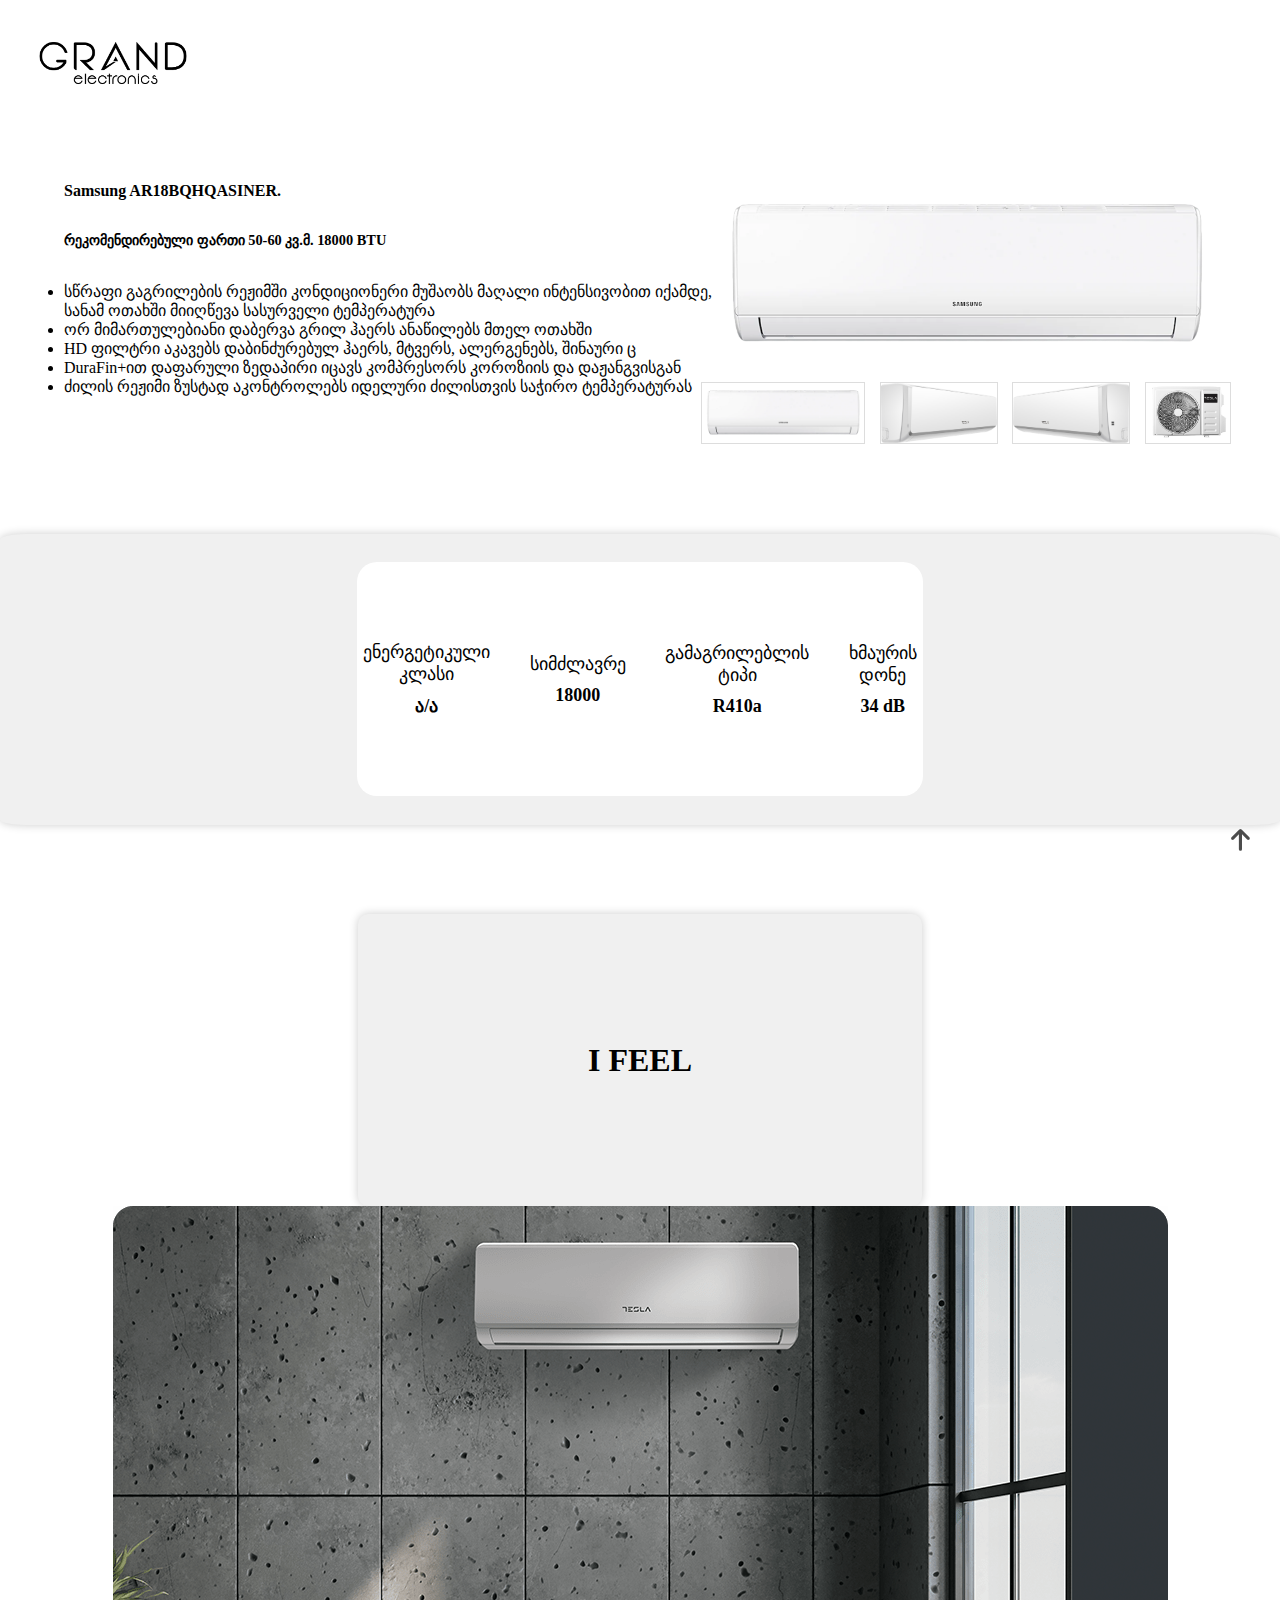
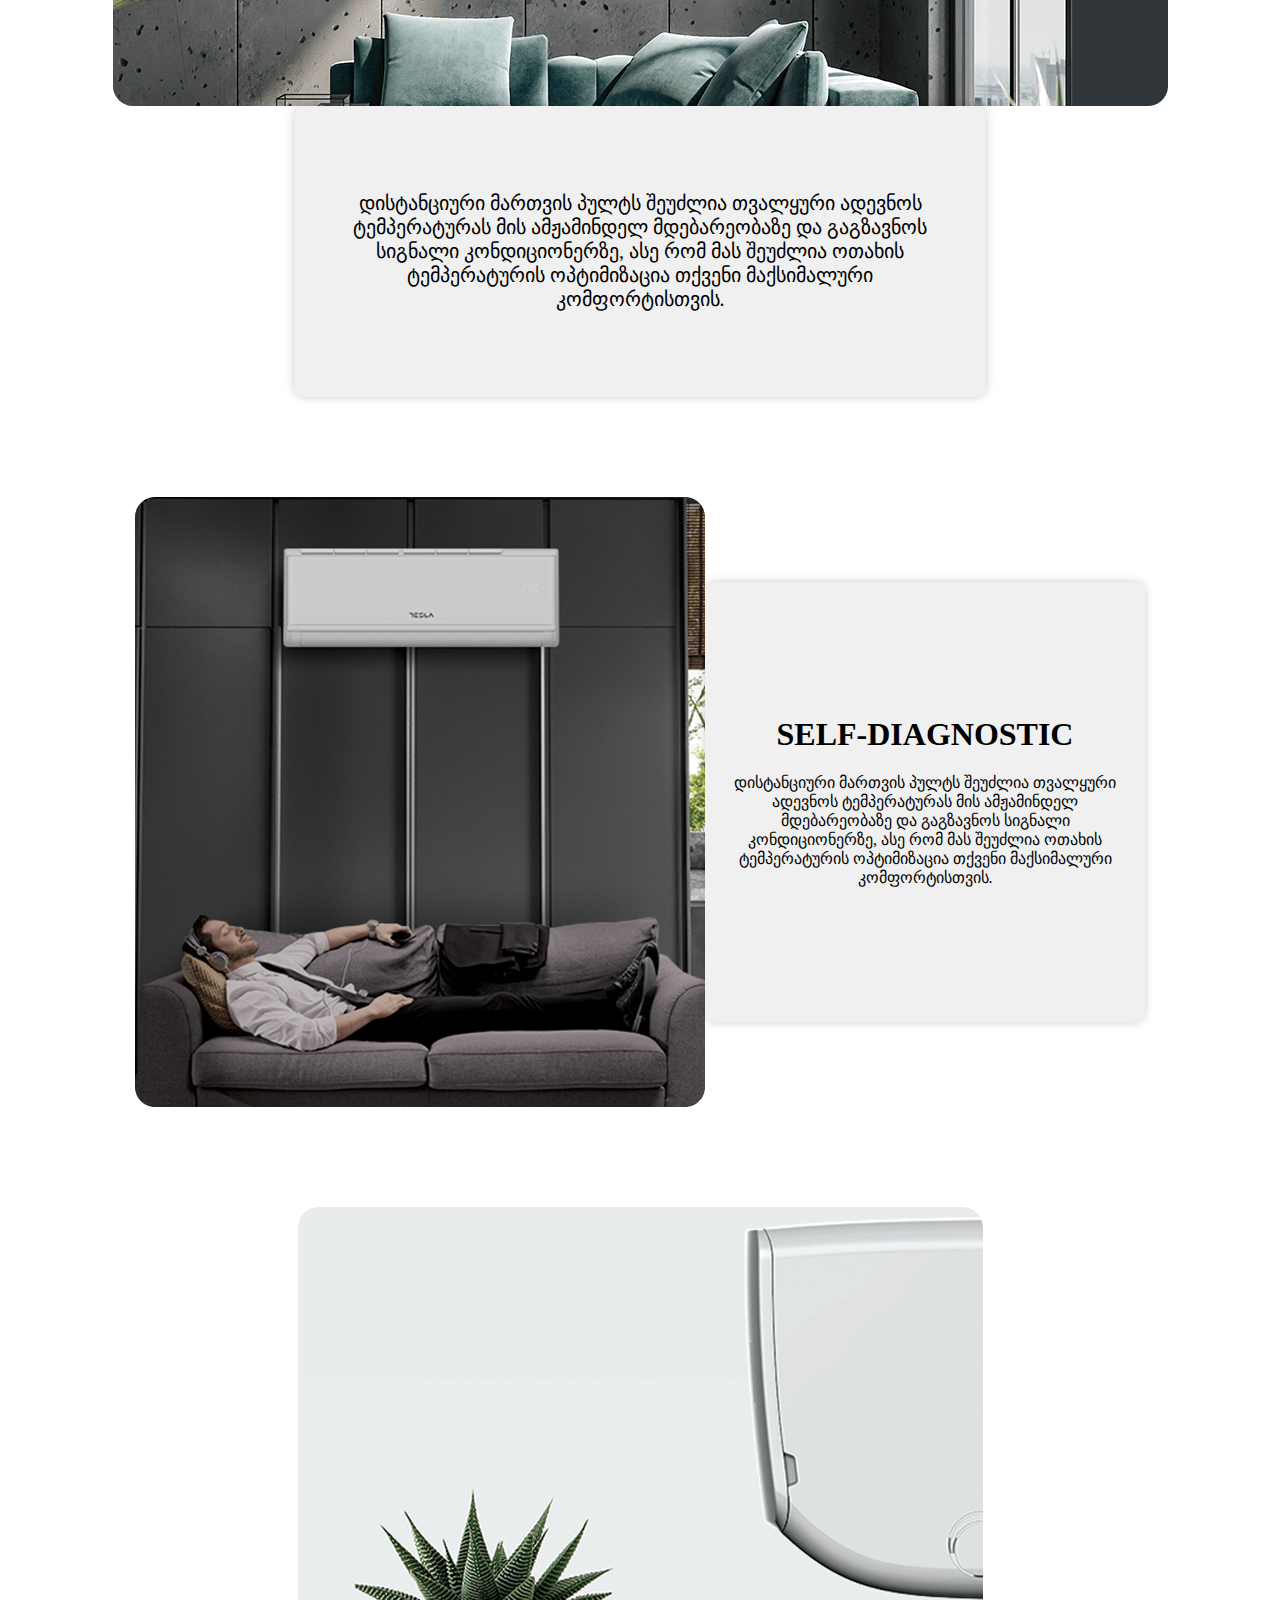
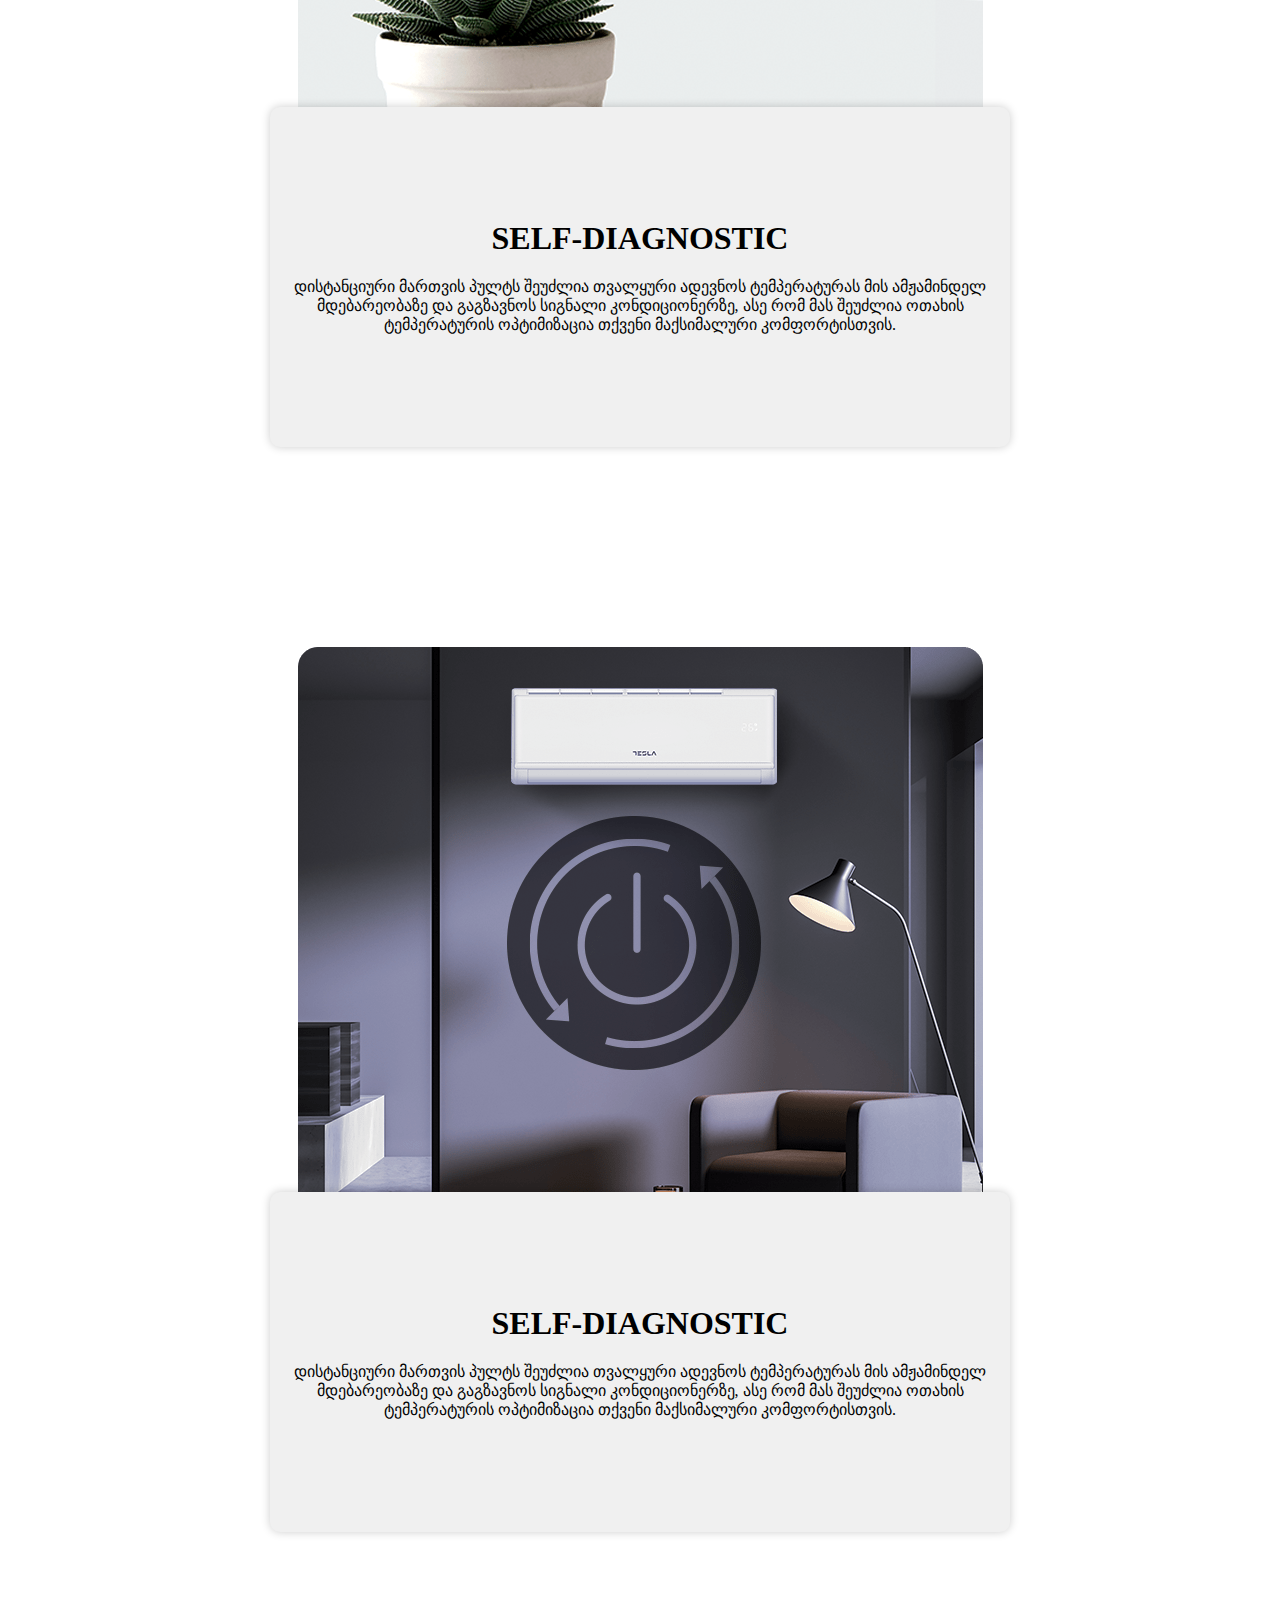
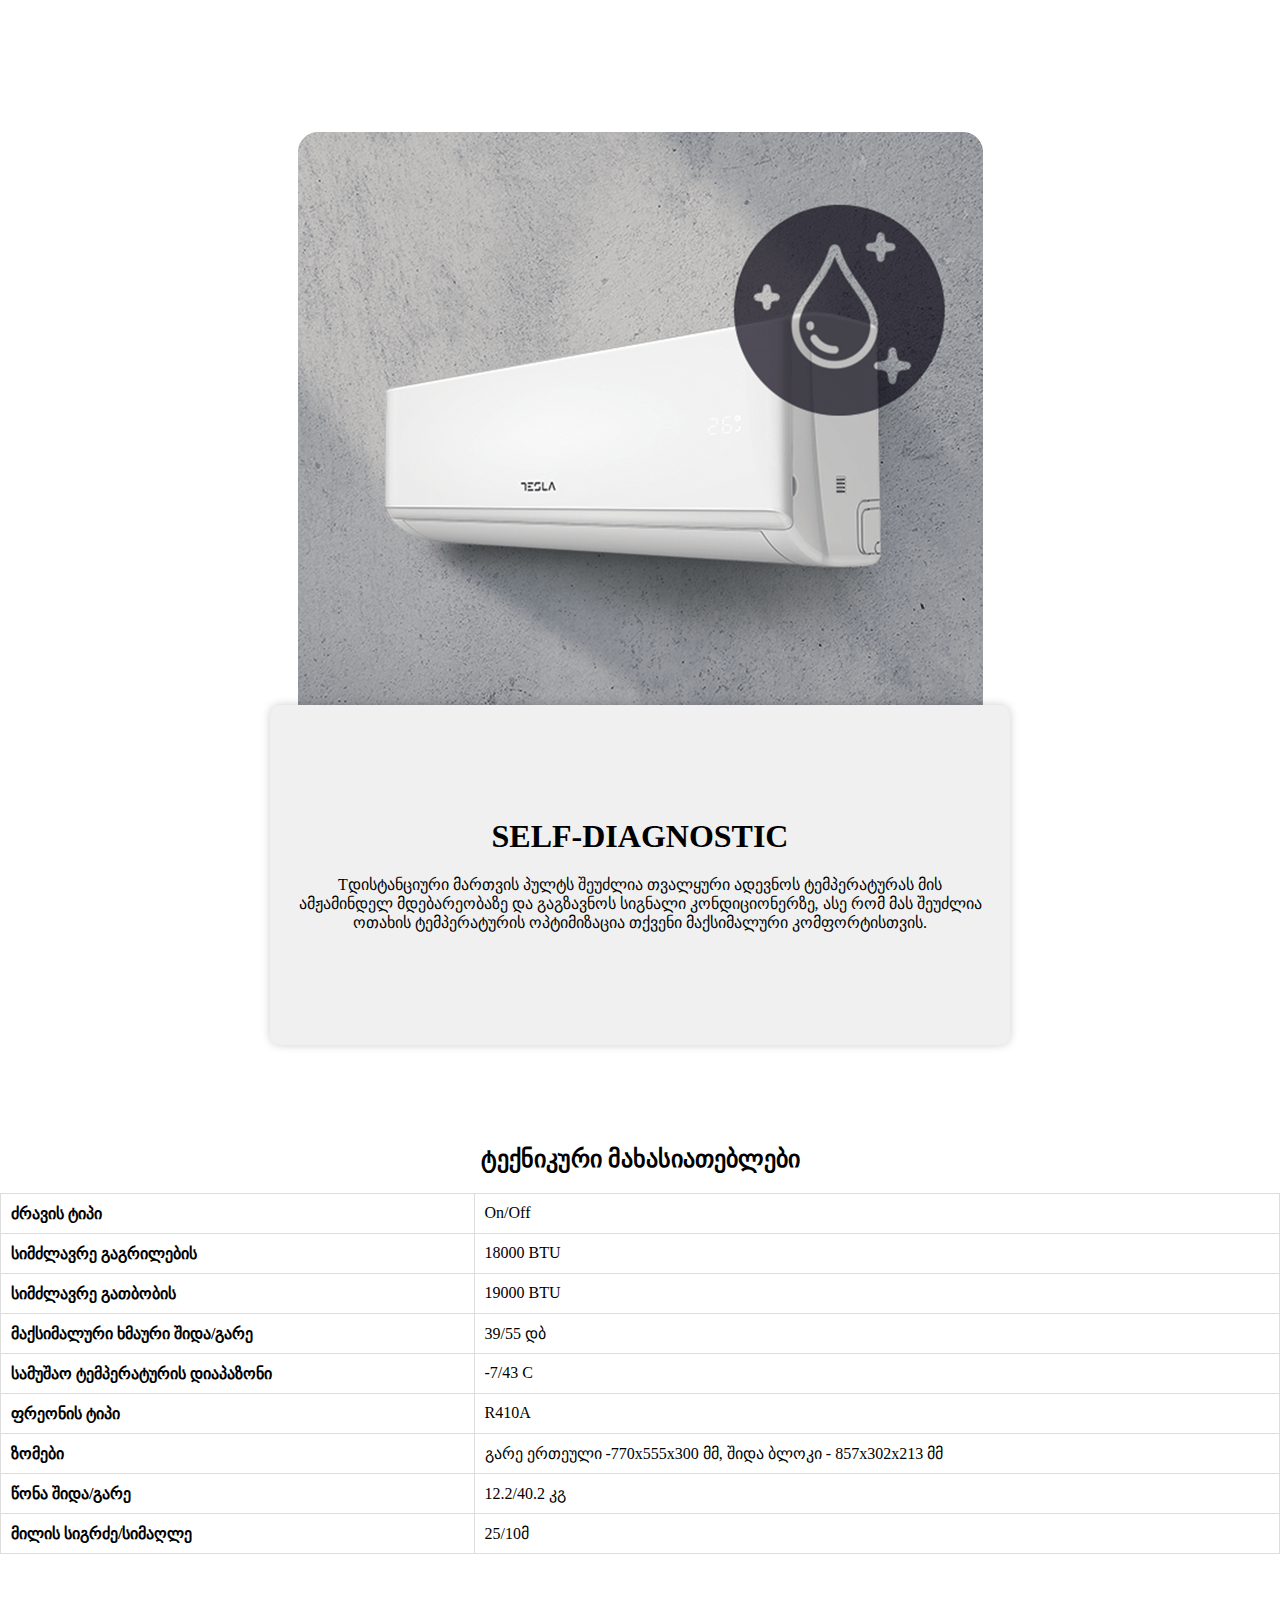
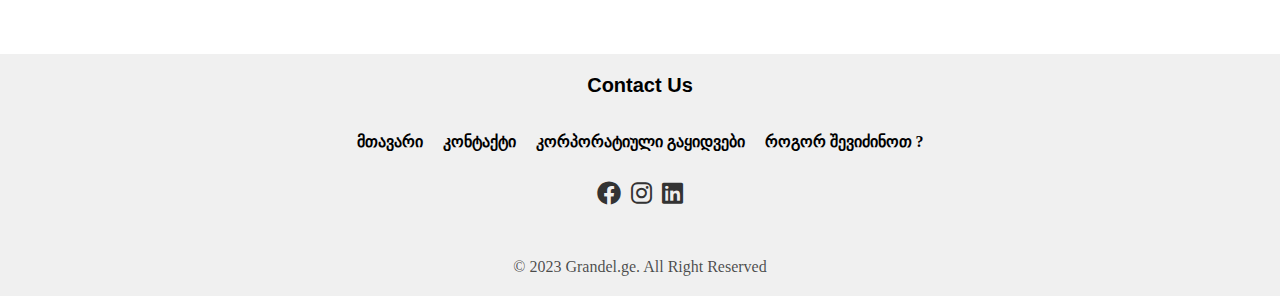
==== index.html @ aeb33e64 "first commit" ====
<!DOCTYPE html>
<html lang="en">
<head>
    <meta charset="UTF-8">
    <meta name="viewport" content="width=device-width, initial-scale=1.0">
    <link rel="stylesheet" href="./style.css">
<link rel="stylesheet" href="https://cdnjs.cloudflare.com/ajax/libs/font-awesome/6.0.0-beta3/css/all.min.css">

    <title>Document</title>
    </head>
<body>
  <img class="brand" src="./assets/BRAND.png" width="150px" alt="">
  <div class="container">
    <div class="left-cont">
        <h1 class="strong">Samsung
            AR18BQHQASINER.</h1>
            <p class="first-text">რეკომენდირებული ფართი 50-60 კვ.მ.
                18000 BTU</p>
        <p class="text">
      <ul> 
        <li>სწრაფი გაგრილების რეჟიმში კონდიციონერი მუშაობს მაღალი ინტენსივობით იქამდე, სანამ ოთახში მიიღწევა სასურველი ტემპერატურა</li> 
        <li>ორ მიმართულებიანი დაბერვა გრილ ჰაერს ანაწილებს მთელ ოთახში</li>
        <li>HD ფილტრი აკავებს დაბინძურებულ ჰაერს, მტვერს, ალერგენებს, შინაური ც</li>
        <li>DuraFin+ით დაფარული ზედაპირი იცავს კომპრესორს კოროზიის და დაჟანგვისგან</li>
        <li>ძილის რეჟიმი ზუსტად აკონტროლებს იდელური ძილისთვის საჭირო ტემპერატურას</li> </ul>
        </p> 
    </div>

    <div class="right-cont">
        <img id="mainImage" src="./assets/კნ____-removebg-preview (2).png"  alt="">
        <div class="image-gallery">
    <img class="smallimg" src="./assets/კნ____-removebg-preview (2).png" alt="Small Photo 1" onclick="changeMainImage('./assets/კნ____-removebg-preview (2).png')">
    <img class="smallimg" src="./assets/ელელ1-removebg-preview.png" alt="Small Photo 2" onclick="changeMainImage('./assets/ელელ1-removebg-preview.png')">
    <img class="smallimg" src="./assets/ელელ2-removebg-preview.png" alt="Small Photo 3" onclick="changeMainImage('./assets/ელელ2-removebg-preview.png')">
    <img class="smallimg" src="./assets/lllllll4-removebg-preview.png" alt="Small Photo 4" onclick="changeMainImage('./assets/lllllll4-removebg-preview.png')">
</div>
    </div>
</div>
<div class="colored-container">
    <div class="centered-container">
        <div class="item-container">
            <p>ენერგეტიკული კლასი</p>
           <strong><p>ა/ა</p></strong> 
        </div>
        <div class="item-container">
            <p>სიმძლავრე</p>
            <strong><p>18000</p></strong>
        </div>
        <div class="item-container">
            <p>გამაგრილებლის ტიპი</p>
            <strong><p>R410a</p></strong>
        </div>
        <div class="item-container">
            <p>ხმაურის დონე</p>
            <strong><p>34 dB</p></strong>
        </div>
    </div>
</div>
<div class="whole-container1">
<div class="colored-container2">
  <h1>I FEEL</h1>
</div>
<img class="bigphoto1"  src="./assets/photo.png" alt="">
<div class="colored-container3">
<p>დისტანციური მართვის პულტს შეუძლია თვალყური ადევნოს ტემპერატურას მის ამჟამინდელ მდებარეობაზე და გაგზავნოს სიგნალი კონდიციონერზე, ასე რომ მას შეუძლია ოთახის ტემპერატურის ოპტიმიზაცია თქვენი მაქსიმალური კომფორტისთვის.</p>
</div>
<div class="whole-container2">
<img class="bigphoto2" src="./assets/03.png" alt="">
<div class="colored-container4">
  <h1>SELF-DIAGNOSTIC</h1>
<p>დისტანციური მართვის პულტს შეუძლია თვალყური ადევნოს ტემპერატურას მის ამჟამინდელ მდებარეობაზე და გაგზავნოს სიგნალი კონდიციონერზე, ასე რომ მას შეუძლია ოთახის ტემპერატურის ოპტიმიზაცია თქვენი მაქსიმალური კომფორტისთვის.</p>
</div>

</div>
<div class="whole-container5">
<img class="bigphoto3" src="./assets/02.png" alt="">
<div class="colored-container5">
  <h1>SELF-DIAGNOSTIC</h1>
<p>დისტანციური მართვის პულტს შეუძლია თვალყური ადევნოს ტემპერატურას მის ამჟამინდელ მდებარეობაზე და გაგზავნოს სიგნალი კონდიციონერზე, ასე რომ მას შეუძლია ოთახის ტემპერატურის ოპტიმიზაცია თქვენი მაქსიმალური კომფორტისთვის.</p>
</div>
</div>
<div class="whole-container5">
<img class="bigphoto3" src="./assets/04.png" alt="">
<div class="colored-container5">
  <h1>SELF-DIAGNOSTIC</h1>
<p>დისტანციური მართვის პულტს შეუძლია თვალყური ადევნოს ტემპერატურას მის ამჟამინდელ მდებარეობაზე და გაგზავნოს სიგნალი კონდიციონერზე, ასე რომ მას შეუძლია ოთახის ტემპერატურის ოპტიმიზაცია თქვენი მაქსიმალური კომფორტისთვის.</p>
</div>
</div>
<div class="whole-container5">
<img class="bigphoto3"  src="./assets/05.png" alt="">
<div class="colored-container5">
  <h1>SELF-DIAGNOSTIC</h1>
<p>Tდისტანციური მართვის პულტს შეუძლია თვალყური ადევნოს ტემპერატურას მის ამჟამინდელ მდებარეობაზე და გაგზავნოს სიგნალი კონდიციონერზე, ასე რომ მას შეუძლია ოთახის ტემპერატურის ოპტიმიზაცია თქვენი მაქსიმალური კომფორტისთვის.</p>
</div>
</div>
<div class="containers">
    <h2>ტექნიკური მახასიათებლები</h2>
    <table>
      <tr>
        <td>ძრავის ტიპი</td>
        <td>On/Off</td>
      </tr>
      <tr>
        <td>სიმძლავრე გაგრილების</td>
        <td>18000 BTU</td>
      </tr>
      <tr>
        <td>სიმძლავრე გათბობის</td>
        <td>19000 BTU</td>
      </tr>
      <tr>
        <td>მაქსიმალური ხმაური შიდა/გარე</td>
        <td>39/55 დბ</td>
      </tr>
      <tr>
        <td>სამუშაო ტემპერატურის დიაპაზონი</td>
        <td>-7/43 C</td>
      </tr>
      <tr>
        <td>ფრეონის ტიპი</td>
        <td>R410A</td>
      </tr>
      <tr>
        <td>ზომები</td>
        <td>გარე ერთეული -770x555x300 მმ, შიდა ბლოკი - 857x302x213 მმ</td>
        </tr>
      <tr>
        <td>წონა შიდა/გარე</td>
        <td>12.2/40.2 კგ</td>
      </tr>
      <tr>
        <td>მილის სიგრძე/სიმაღლე</td>
        <td>25/10მ</td>
      </tr>
      </table>
  </div>

  
  <footer class="footer" id="footerId">
    <div class="footer-top section">
      <div class="containerfull">
         <div>
          <p class="footer-list-title">Contact Us</p>
         </div>
          <div class="contact-div">

            <ul class="footer-list">
    
              <li class="footer-item">
                <div>
                  <a href="https://grandel.ge/" class="footer-item-link">მთავარი</a>
                </div>
    
              </li>
    
              <li class="footer-item">
                <div>
                  <a href="https://grandel.ge/%E1%83%99%E1%83%9D%E1%83%9C%E1%83%A2%E1%83%90%E1%83%A5%E1%83%A2%E1%83%98-and-%E1%83%90%E1%83%93%E1%83%92%E1%83%98%E1%83%9A%E1%83%9B%E1%83%93%E1%83%94%E1%83%91%E1%83%90%E1%83%A0%E1%83%94%E1%83%9D%E1%83%91%E1%83%90/" class="footer-item-link">კონტაქტი</a>
                </div>
    
              </li>
    
              <li class="footer-item">
                <div>
                  <a href="https://grandel.ge/%E1%83%99%E1%83%9D%E1%83%A0%E1%83%9E%E1%83%9D%E1%83%A0%E1%83%90%E1%83%A2%E1%83%98%E1%83%A3%E1%83%9A%E1%83%98-%E1%83%92%E1%83%90%E1%83%A7%E1%83%98%E1%83%93%E1%83%95%E1%83%94%E1%83%91%E1%83%98/" class="footer-item-link">კორპორატიული გაყიდვები</a>
                </div>
    
              </li>
    
              <li class="footer-item">
                <div>
                  <a href="https://grandel.ge/images/companies/1/%E1%83%91%E1%83%9A%E1%83%9D%E1%83%92%E1%83%98/Grandel%20presentation%20blank.pdf" class="footer-item-link">როგორ შევიძინოთ ?</a>
                </div>
              </li>
            </ul>
          </div>
          <div class="footer-brand">
      <div class="social-icons">
    <a href="https://www.facebook.com/ElectronicsGRAND" target="_blank">
        <i class="fab fa-facebook"></i>
    </a>
    <a href="https://www.instagram.com/grandel.ge/" target="_blank">
        <i class="fab fa-instagram"></i>
    </a>
    <a href="https://www.linkedin.com/company/grandelgeorgia/" target="_blank">
        <i class="fab fa-linkedin"></i>
    </a>
</div>
       </div>
  
    <div class="footer-bottom">
      <p class="copyright">
        &copy; 2023 <a href="#" class="copyright-link">Grandel.ge</a>. All Right Reserved
      </p>
    </div>

  </footer>
<a href="#top" class="go-top active" aria-label="Go To Top" data-go-top>
     <i class="fas fa-arrow-up"></i>
</a>

<script src="./index.js"></script>
</body>
</html>
---- style.css ----
* {
  margin: 0;
  padding: 0;
}

:root {
  /**
   * colors
   */
  --grand-blue: #f0f0f0;
  --platinum: hsl(0, 0%, 90%);
  --black_70: hsla(0, 0%, 0%, 0.7);
  --rajah: hsl(29, 99%, 67%);
  --white: hsl(0, 0%, 100%);

  --gradient-1: linear-gradient(
    90deg,
    var(--grand-blue) 0,
    var(--grand-blue) 51%,
    var(--grand-blue)
  );

  --ff-source-sans-pro: "Source Sans Pro", sans-serif;
  --ff-poppins: "Poppins", sans-serif;

  --fs-1: 4.2rem;
  --fs-2: 3.8rem;
  --fs-3: 3.2rem;
  --fs-4: 2.5rem;
  --fs-5: 2.4rem;
  --fs-6: 2rem;
  --fs-7: 1.8rem;
  --fs-8: 1.5rem;

  --fw-500: 500;
  --fw-600: 600;
  --fw-700: 700;

  /**
   * border radius
   */

  --radius-4: 4px;
  --radius-12: 12px;
}
.brand {
  margin-top: 3%;
  margin-left: 3%;
}

.first-text {
  font-size: 90%;
  font-weight: 700;
  margin-bottom: 5%;
}

.strong {
  width: 100%;
  font-weight: bold;
  font-size: 100%;
  margin-bottom: 5%;
}
.right-cont {
  display: flex;
  flex-direction: column;
  align-items: center;
  justify-content: center;
}
.image-gallery {
  display: flex;
  justify-content: center;
  align-items: center;
  gap: 3%;
  margin-top: 3%;
}

.image-gallery img {
  width: 100%;
  height: 60px;
  cursor: pointer;
  border: 1px solid #ddd;
}

.image-gallery img:hover {
  border-color: #333;
}
.text {
  width:100%;
  font-size: 20px;
  margin-bottom: 5%;
}

.container {
  display: flex;
  margin-top: 7%;
  margin-bottom: 7%;
  margin-left: 5%;
  margin-right: 5%;
}
.colored-container {
  display: flex;
  justify-content: center;
  align-items: center;
  background-color: #f0f0f0; /* Replace with your desired background color */
  padding: 2%;
  border-radius: 2%;
  box-shadow: 0 0 10px rgba(0, 0, 0, 0.2);
  width: auto;
  height: 15rem;
}

.centered-container {
  display: flex;
  justify-content: center;
  text-align: center;
  height: 10rem;
  align-items: center;
  width: 40%;
  background-color: white;
  padding: 3%;
  border-radius: 20px;
}

.item-container {
  margin: 3%;
  display: flex;
  flex-direction: column;
  justify-content: center;
  align-items: center;
}

.item-container p {
  margin: 0;
  font-size: 18px;
  padding: 5px;
}

.colored-container2 {
  display: flex;
  justify-content: center;
  align-items: center;
  background-color: #f0f0f0; /* Replace with your desired background color */
  padding: 2%;
  border-radius: 10px;
  box-shadow: 0 0 10px rgba(0, 0, 0, 0.2);
  width: 40%;
  height: 15rem;
}
.whole-container1 {
  display: flex;
  flex-direction: column;
  justify-content: center;
  align-items: center;
  margin-top: 7%;
}
.colored-container3 {
  display: flex;
  justify-content: center;
  align-items: center;
  text-align: center;
  background-color: #f0f0f0; /* Replace with your desired background color */
  padding: 2%;
  border-radius: 10px;
  box-shadow: 0 0 10px rgba(0, 0, 0, 0.2);
  width: 50%;
  height: 15rem;
}

.colored-container3 p {
  font-size: 20px;
  width: 600px;
}

.whole-container2 {
  display: flex;
  justify-content: center;
  align-items: center;
  margin-top: 100px;
}
.colored-container4 {
  display: flex;
  justify-content: center;
  flex-direction: column;
  gap: 20px;
  align-items: center;
  text-align: center;
  background-color: #f0f0f0; /* Replace with your desired background color */
  padding: 20px;
  border-radius: 10px;
  box-shadow: 0 0 10px rgba(0, 0, 0, 0.2);
  width: 400px;
  height: 400px;
}
.whole-container5 {
  display: flex;
  flex-direction: column;
  justify-content: center;
  align-items: center;
  margin-top: 100px;
  margin-bottom: 100px;
}
.colored-container5 {
  display: flex;
  justify-content: center;
  flex-direction: column;
  gap: 20px;
  align-items: center;
  text-align: center;
  background-color: #f0f0f0; /* Replace with your desired background color */
  padding: 20px;
  border-radius: 10px;
  box-shadow: 0 0 10px rgba(0, 0, 0, 0.2);
  width: 700px;
  height: 300px;
}
h2 {
  text-align: center;
  margin-bottom: 20px;
}
.containers {
  margin-left: 10px;
  margin-right: 10px;
  width: 100%;
  margin-bottom: 100px;
}
table {
  width: 100%;
  border-collapse: collapse;
  margin-top: 20px;
}

table td {
  padding: 10px;
  border: 1px solid #ddd;
  text-align: left;
}

table td:first-child {
  font-weight: bold;
}
.containerfull {
  display: flex;
  align-items: center;
  justify-content: center;
  flex-direction: column;
}

/*-----------------------------------*\
  #FOOTER
\*-----------------------------------*/

.footer {
  width: 100%;
}

.footer a {
  color: inherit;
}

.footer-top {
  background-image: var(--gradient-1);
  background-repeat: no-repeat;
  background-size: auto, 200%;
  background-position: center, center;
  color: var(--b);
}

.footer-brand {
  margin-top: 20px;
  margin-block-end: 30px;
}

.footer-brand .text {
  font-size: var(--fs-8);
  margin-block-end: 20px;
}
.social-icons {
  display: flex;
  align-items: center;
  gap: 10px;
}

.social-icons a {
  font-size: 24px;
  color: #333; /* Change to your desired color */
  transition: color 0.3s;
}

.social-icons a:hover {
  color: #1877f2; /* Change to your desired hover color */
}

.footer-list {
  margin-top: 10px;
  text-align: center;
  justify-content: center;
  display: flex;
  gap: 20px;
  font-weight: bold;
  text-decoration: none;
}

.footer-list:not(:last-child) {
  margin-block-end: 25px;
}

.footer-list-title {
  margin-top: 20px;
  font-family: var(--ff-source-sans-pro);
  font-size: 20px;
  font-weight: var(--fw-700);
  margin-block-end: 15px;
}

.footer-item {
  display: flex;
  justify-content: flex-start;
  align-items: center;
  gap: 10px;
  padding-block: 10px;
}
.footer-item a {
  text-decoration: none;
}
.footer-bottom {
  padding: 20px;
  text-align: center;
  color: var(--black_70);
}
.copyright-link {
  display: inline-block;
  text-decoration: none;
}
.copyright-link:is(:hover, :focus) {
  text-decoration: none;
}

/*-----------------------------------*\
  #GO TO TOP
\*-----------------------------------*/

.go-top {
  position: fixed;
  bottom: 30px;
  right: 30px;
  color: var(--black_70);
  font-size: 25px;
  visibility: hidden;
  opacity: 0;
  transition: opacity 0.3s, transform 0.3s;
  z-index: 9999;
}

.go-top.active {
  visibility: visible;
  opacity: 1;
  transform: translateY(-15px);
}
.smallimg{
  width: 600px;
}
#mainImage {
  width: 500px;
}

@media (max-width: 768px) {
   body {
    padding: 30px;
    padding-left: 30px;
  } 
  .brand  {
    margin-left: 10px;
    margin-bottom: 10px;
  }
  .strong {
    font-size: 30px;
    width: 100%;
  }
  .first-text{

  }
  .text{
  display: flex;
  flex-direction: column;
  align-items: start;
  }
  .container {
    flex-direction: column; /* Stack the columns on top of each other */
    margin: 0px 10px; /* Adjust margins for better spacing */
  }
  .image-gallery{
    display: flex;
    flex-direction: row;
  }
  .bigphoto1,
  .bigphoto2,
  .bigphoto3 {
    width: 100%;
  }
  #mainImage {
    width: 400px;
  }
  .colored-container{
    margin-right: 50px;
    width: 100%;
  }
  .colored-container2, .colored-container3, .colored-container4, .colored-container5 {
    width: 100%;
  }
  .item-container{
   width: 25%;
  

  }
  .centered-container{

    width: 100%;
  }
  .left-cont,
  .right-cont {
    width: 100%; /* Make both columns take full width */
    text-align: center; /* Center align text in columns */
    margin-bottom: 30px; /* Add spacing between columns */
  }
  .whole-container2 {
    display: flex;
    flex-direction: column;
  }

  .image-gallery img {
    width: 60px;
    height: 45px;
  }

  .footer-list {
    flex-direction: column; /* Stack footer links in a column */
    align-items: center; /* Center align footer links */
  }
}
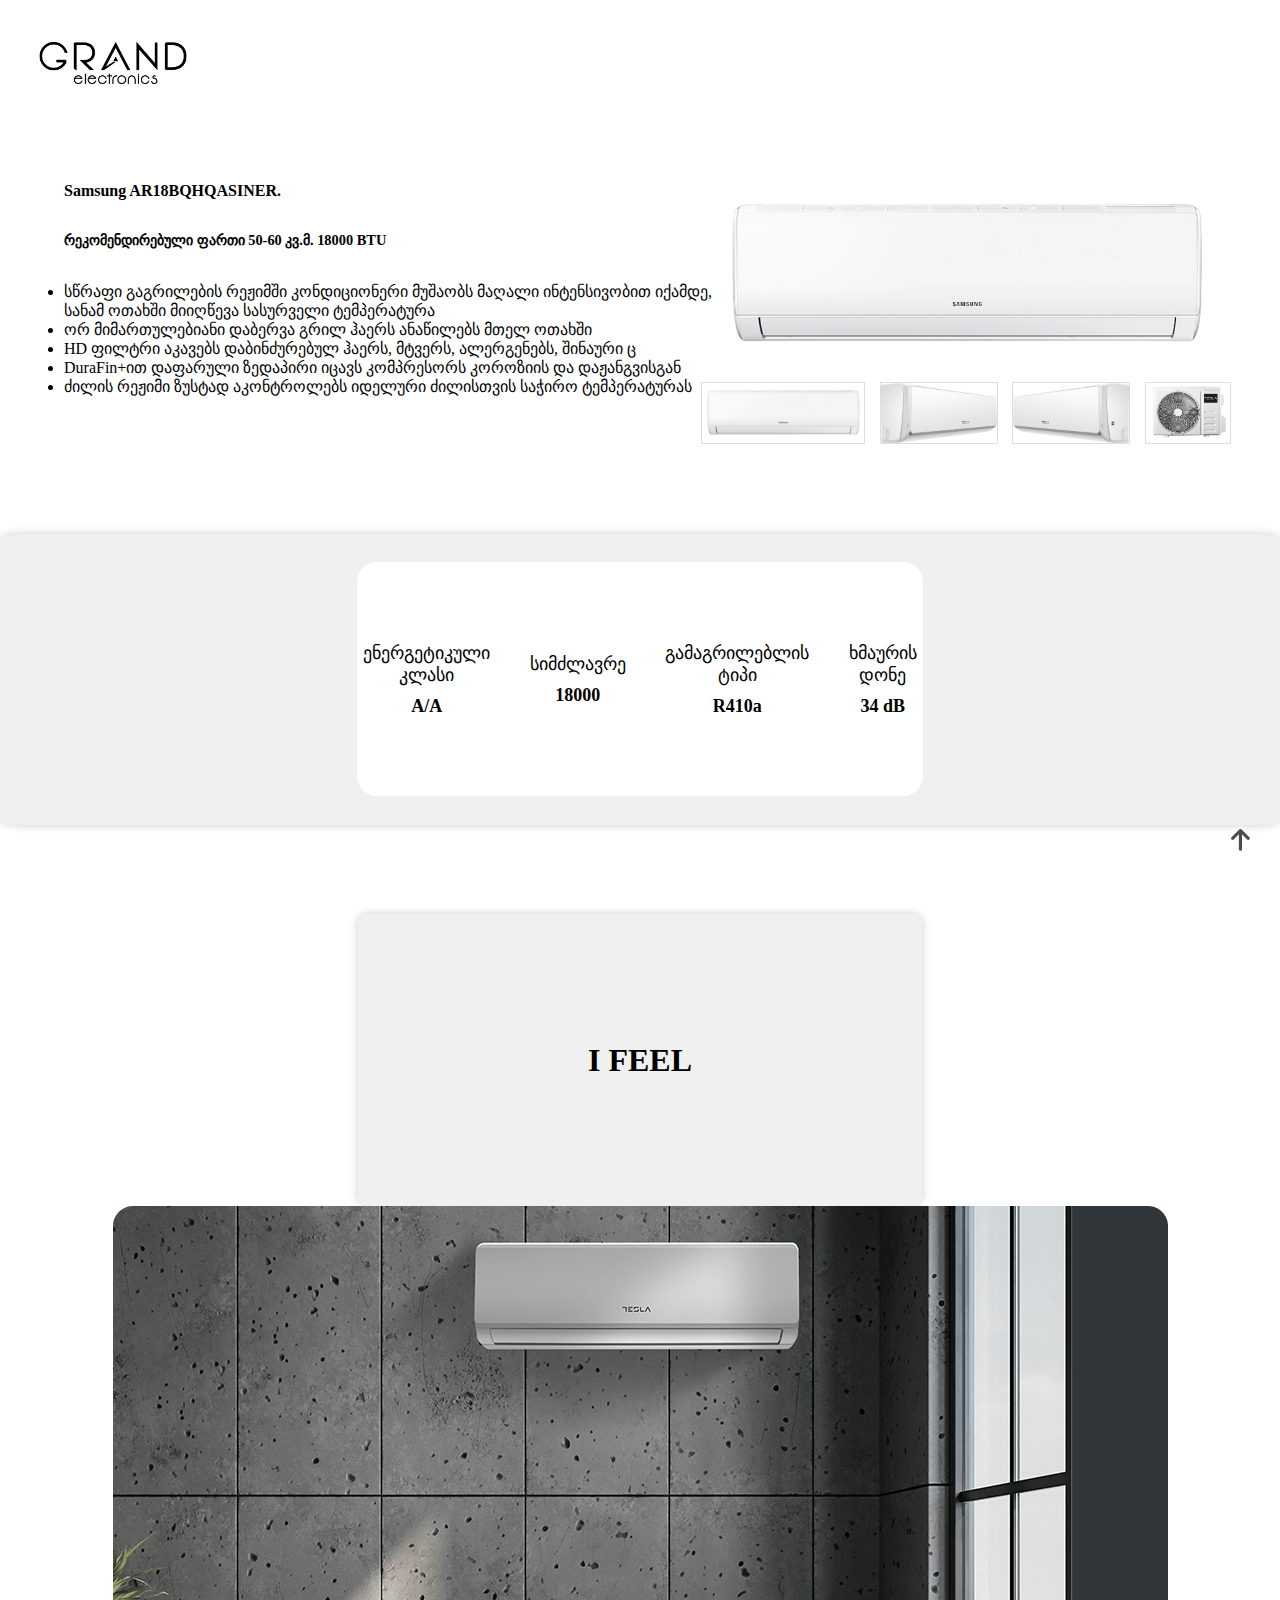
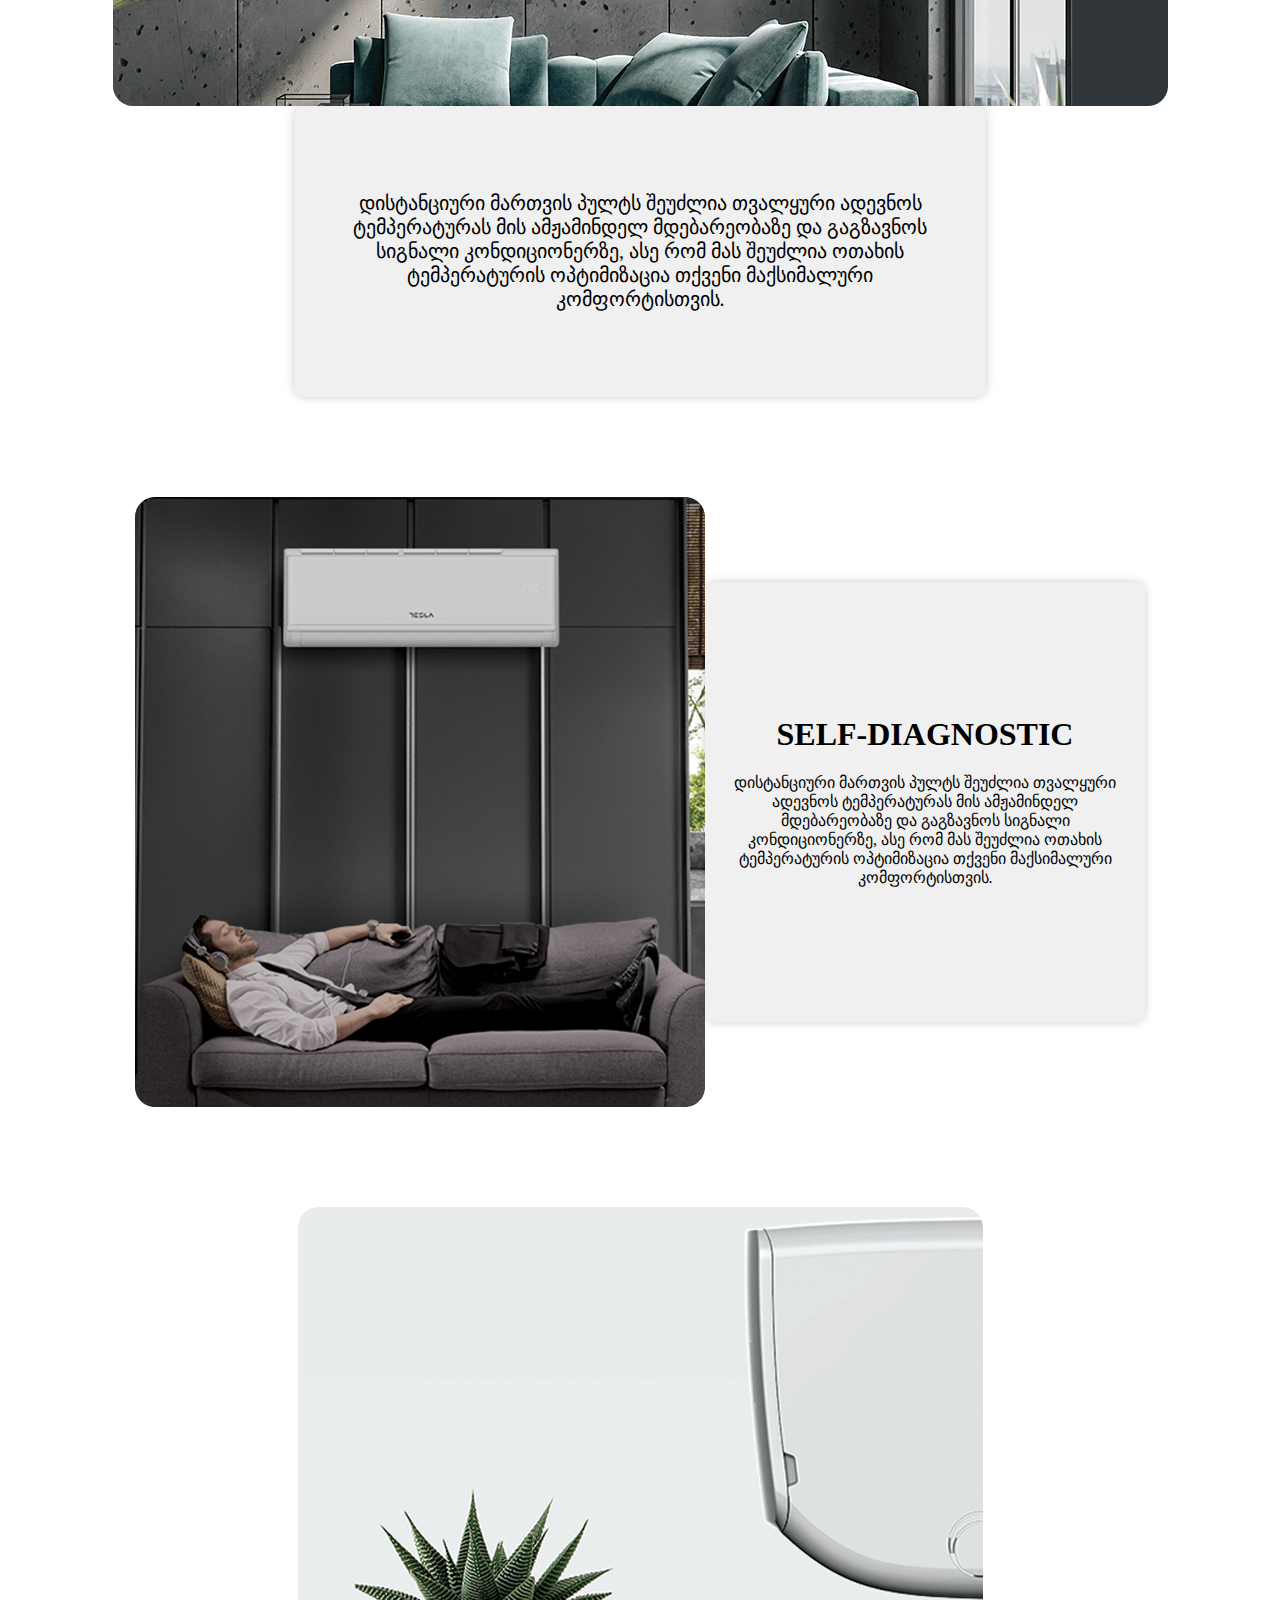
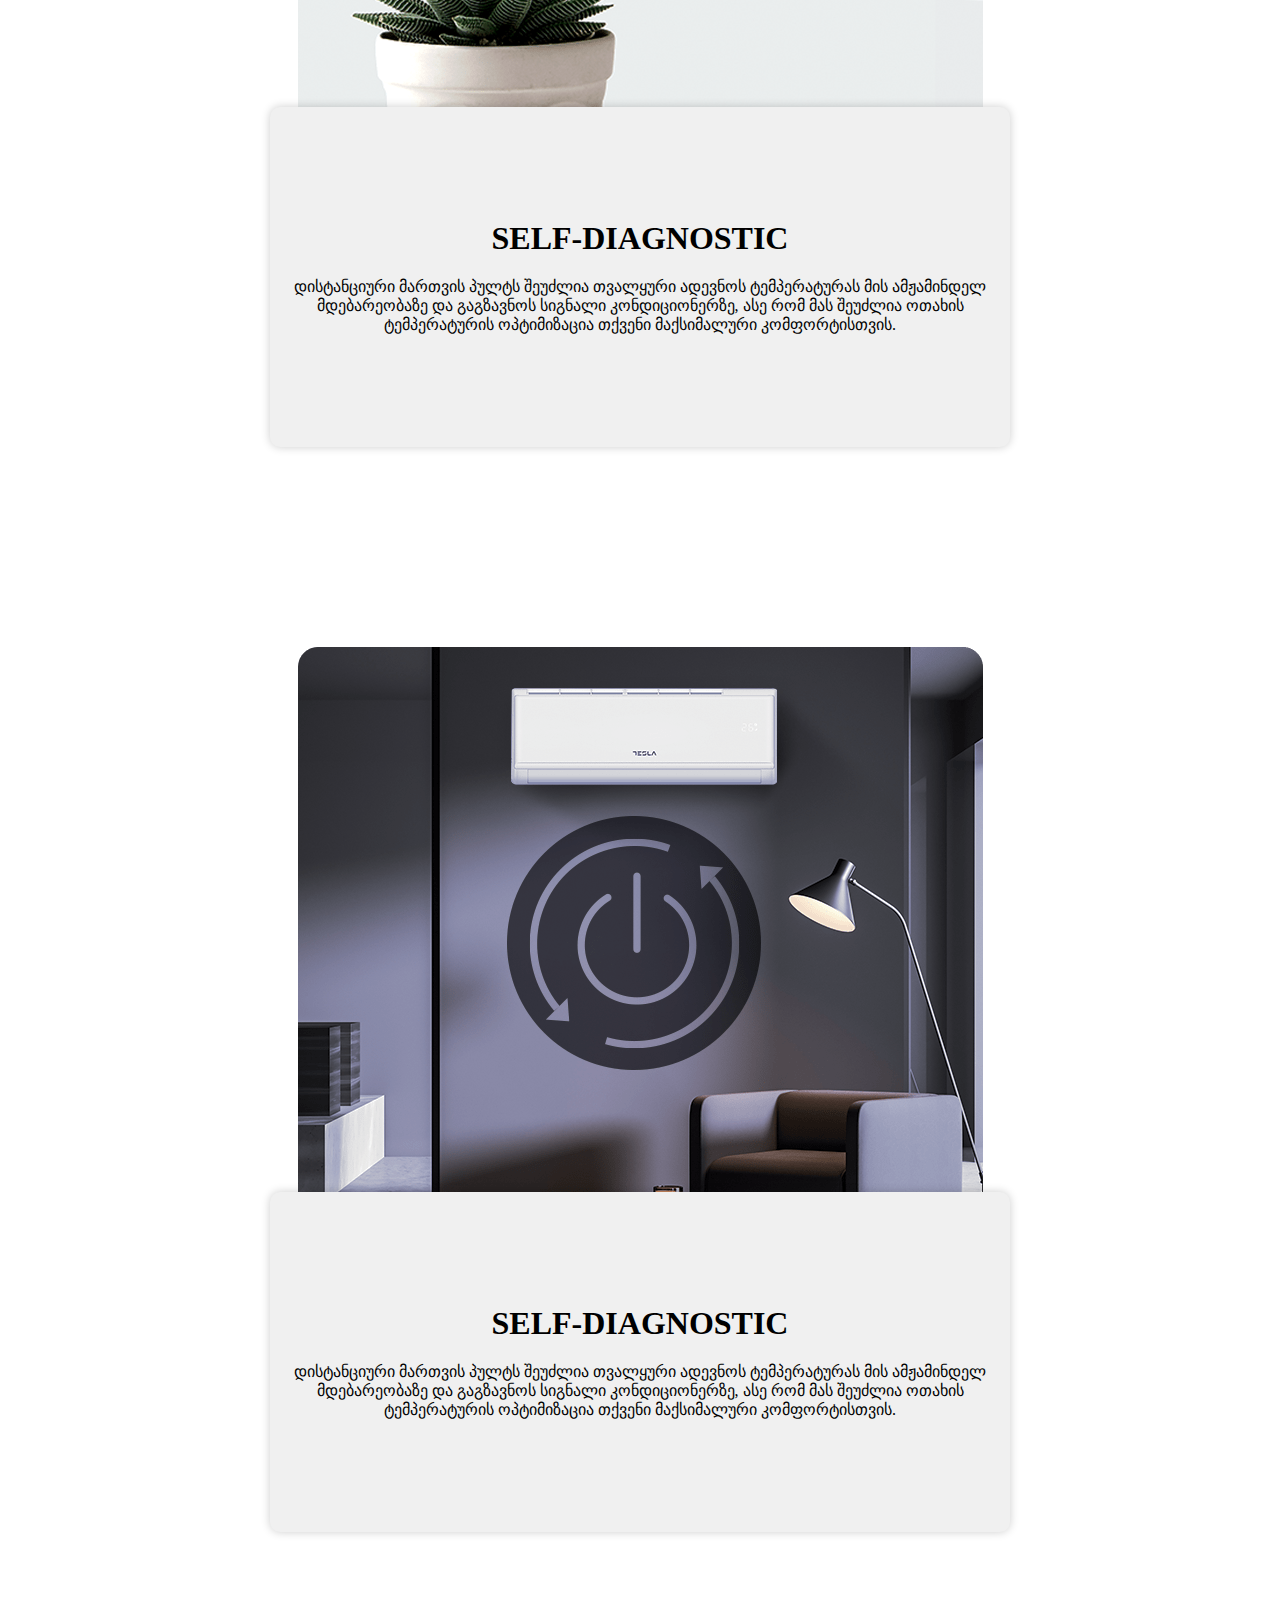
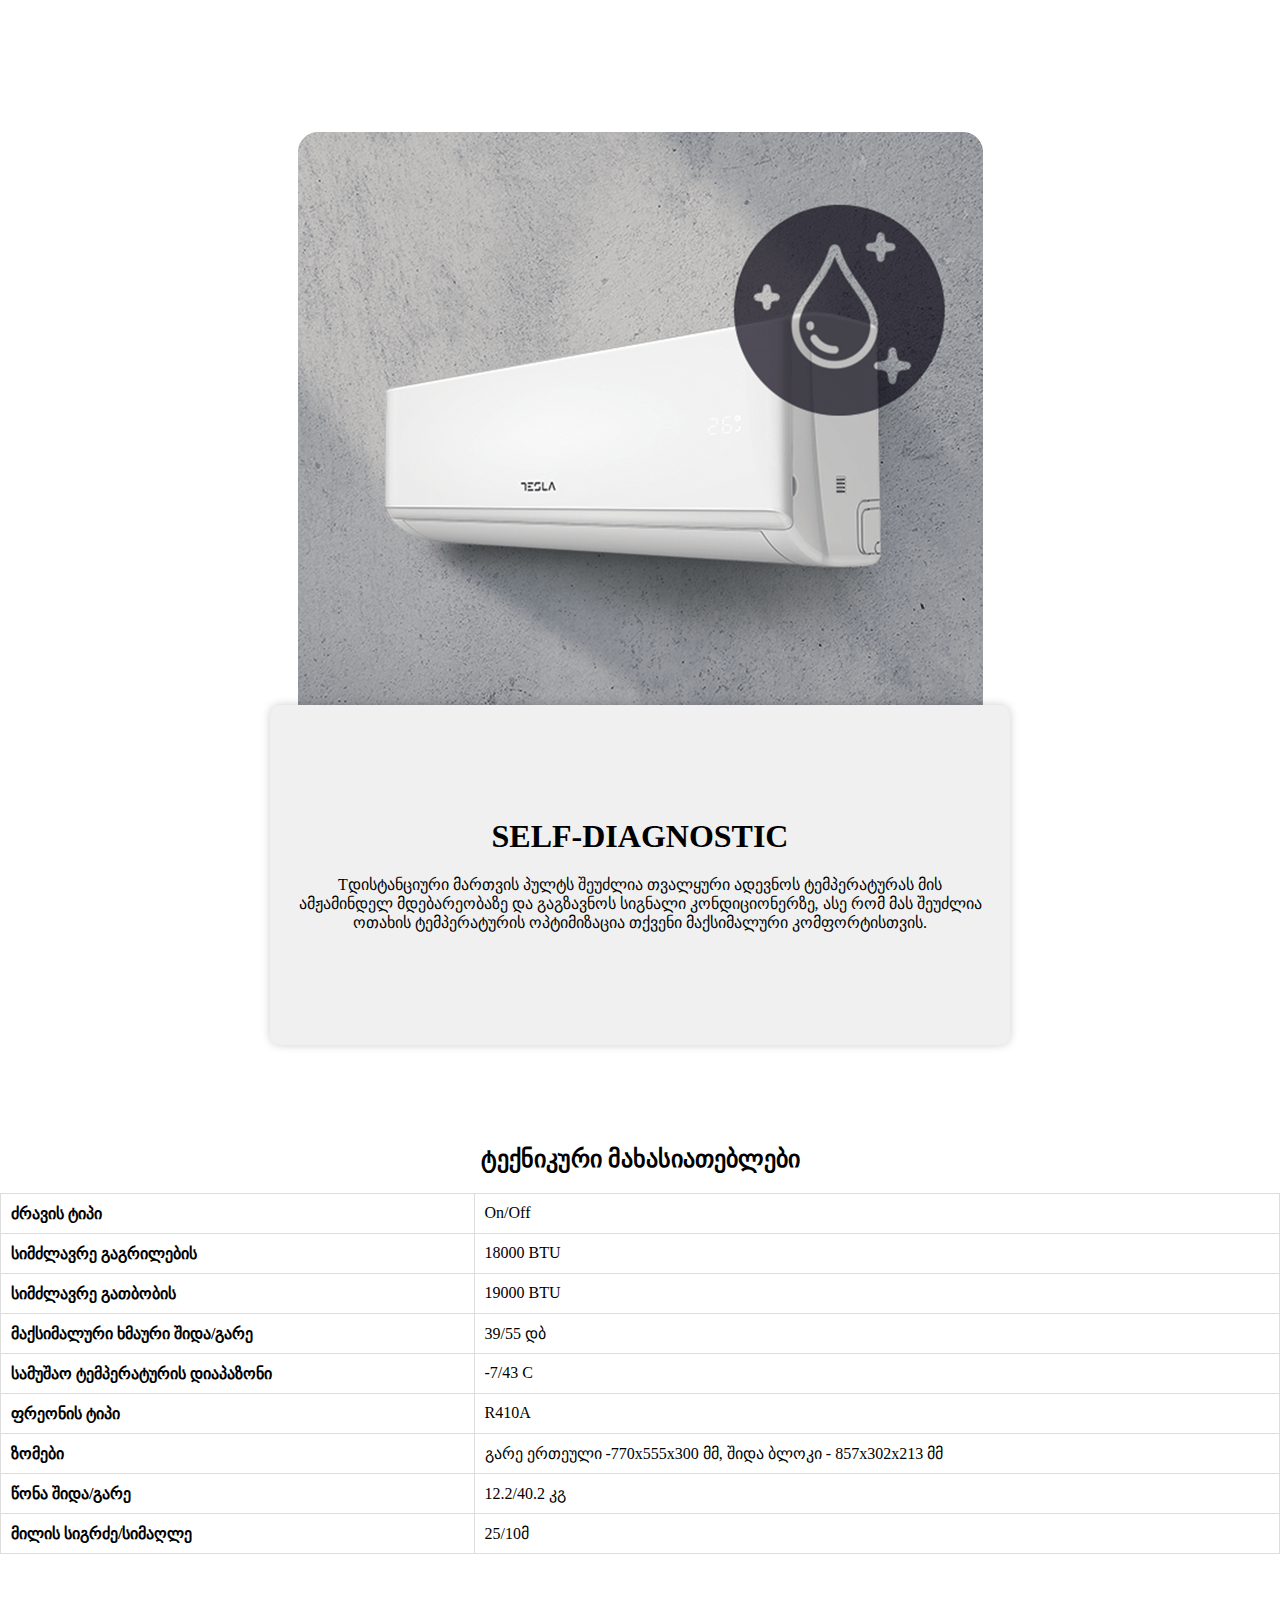
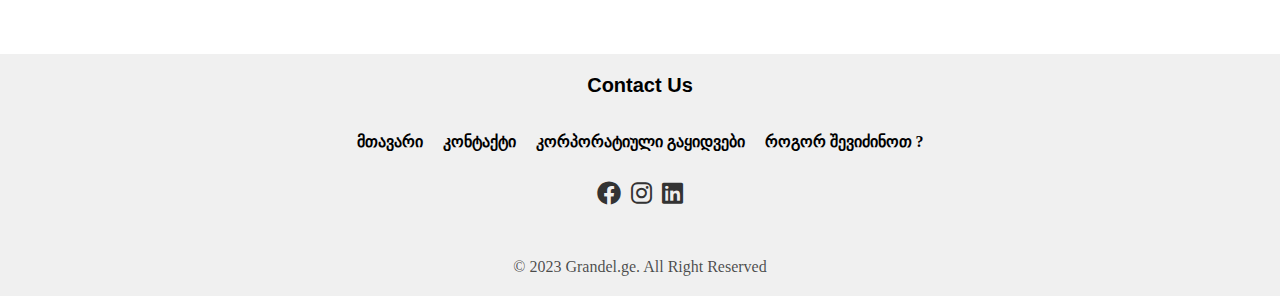
==== commit 9c8084f2: "Update index.html" ====
--- a/index.html
+++ b/index.html
@@ -40,7 +40,7 @@
     <div class="centered-container">
         <div class="item-container">
             <p>ენერგეტიკული კლასი</p>
-           <strong><p>ა/ა</p></strong> 
+           <strong><p>A/A</p></strong> 
         </div>
         <div class="item-container">
             <p>სიმძლავრე</p>
@@ -201,4 +201,4 @@
 
 <script src="./index.js"></script>
 </body>
-</html>+</html>
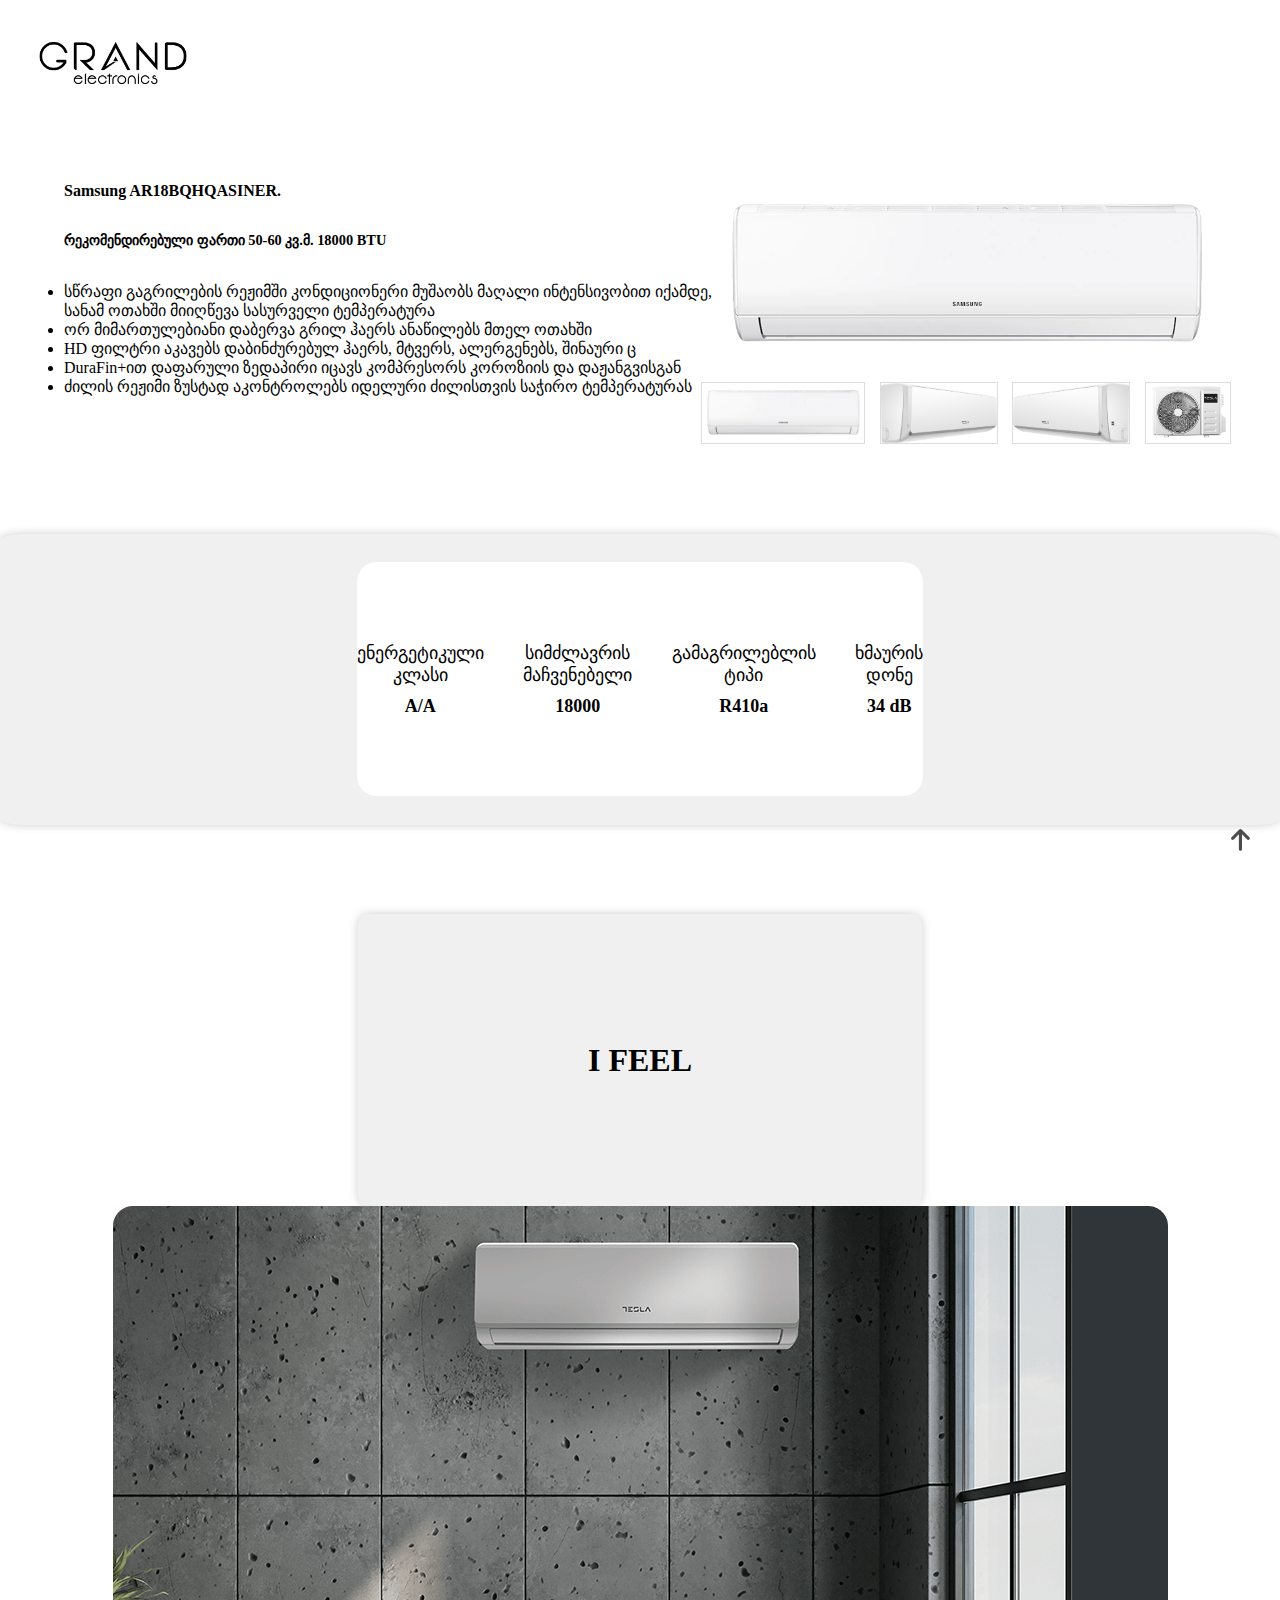
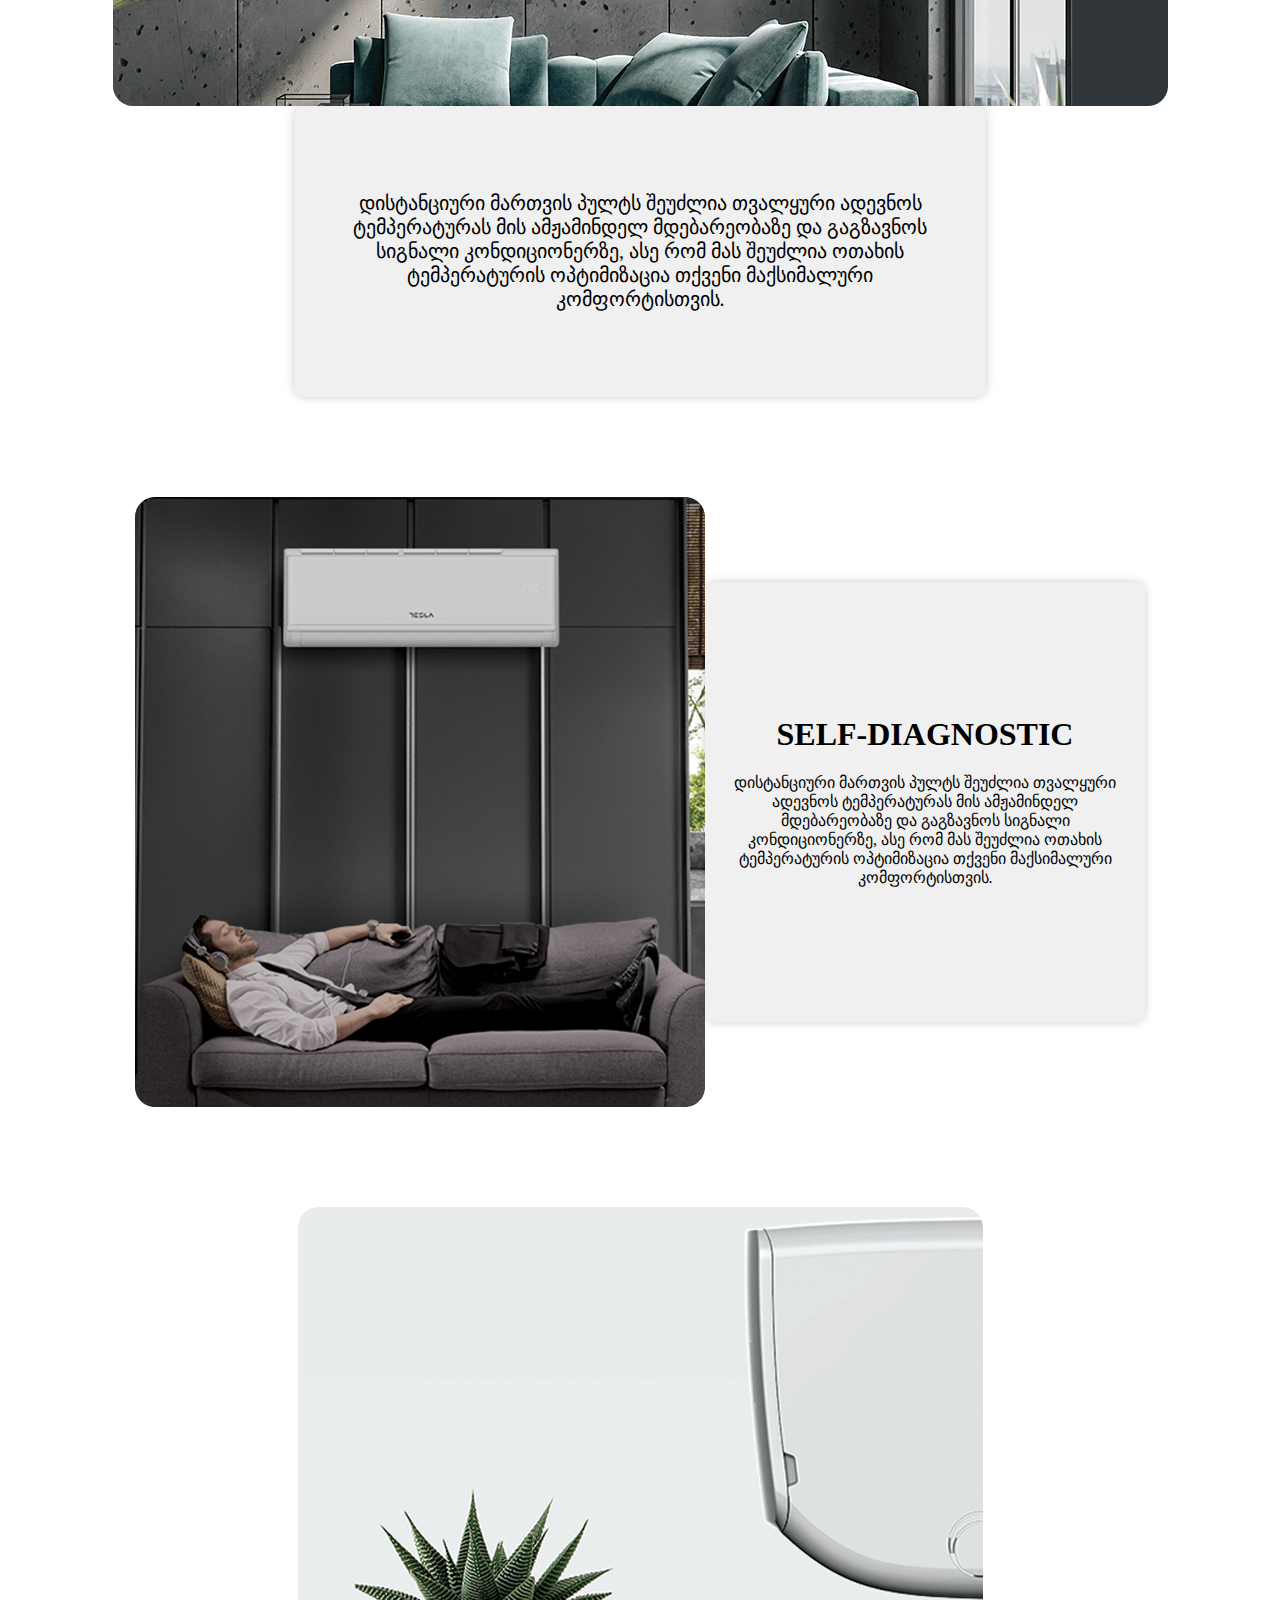
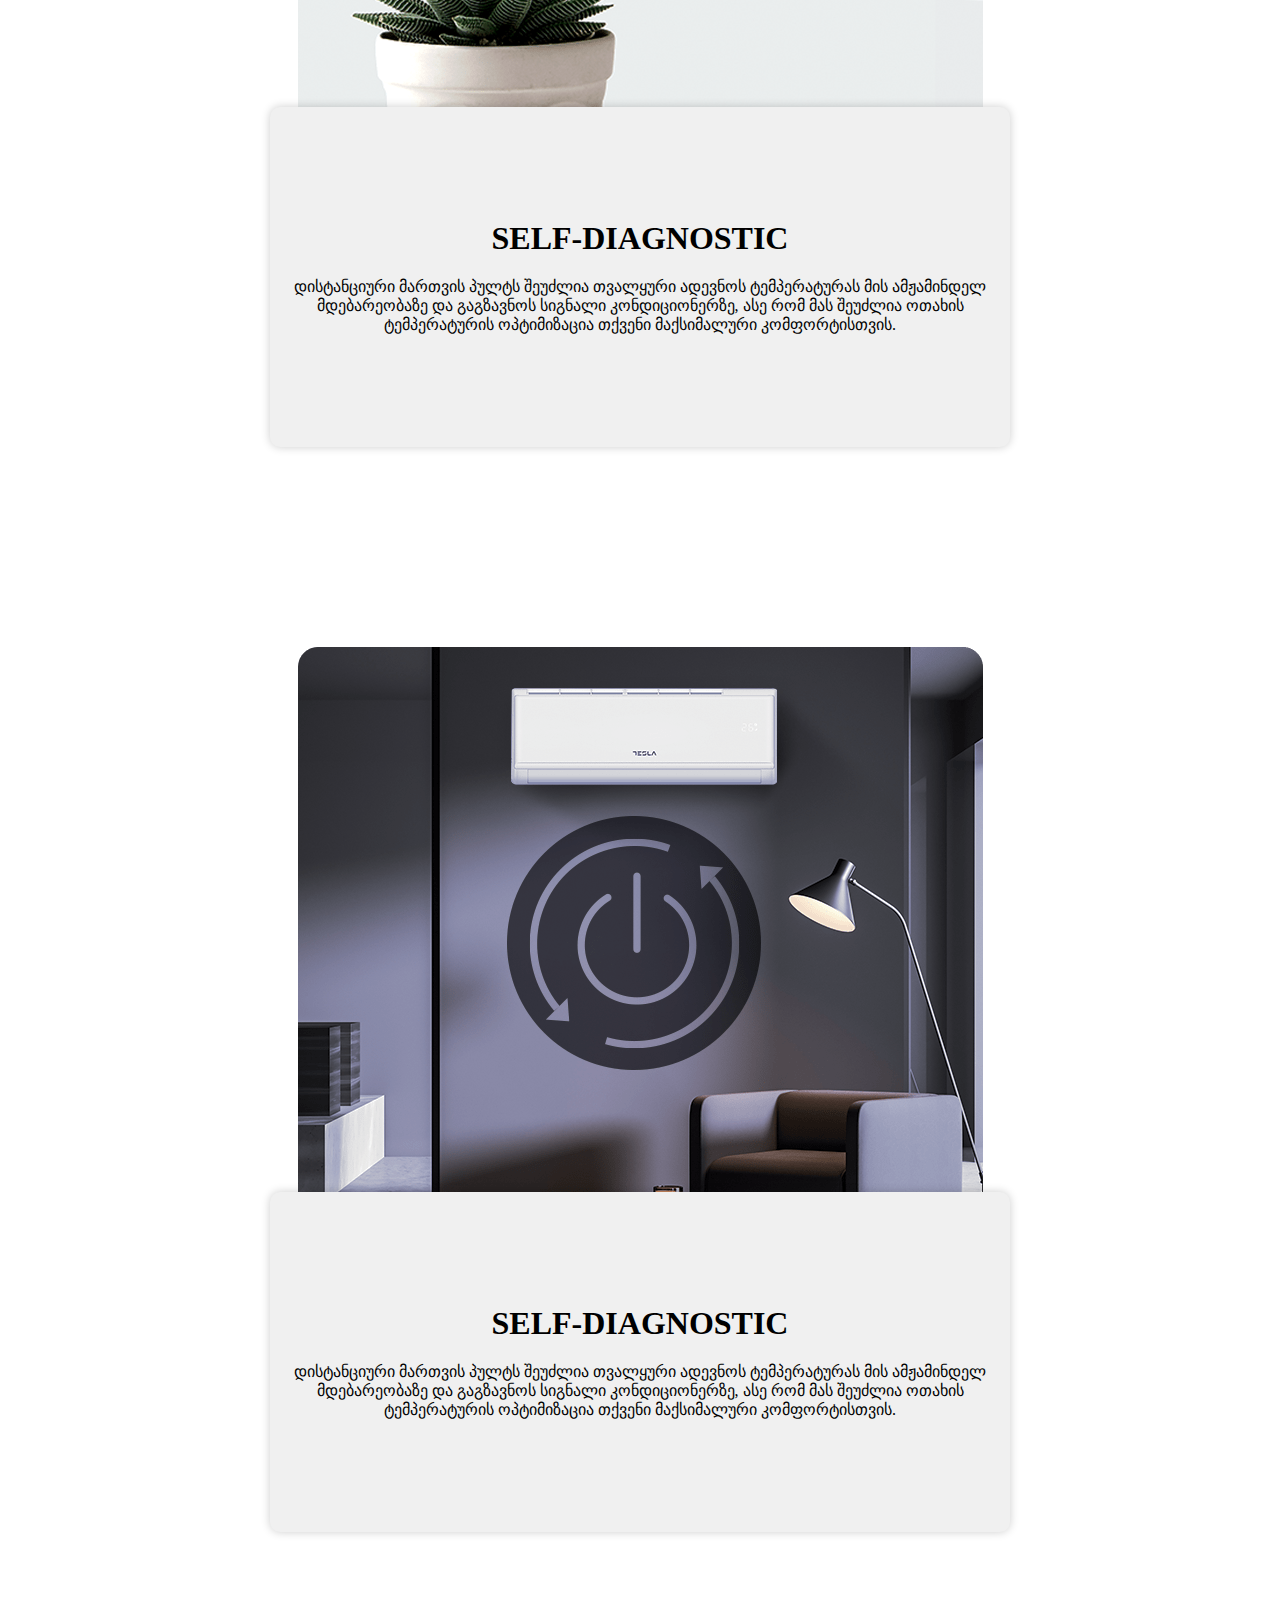
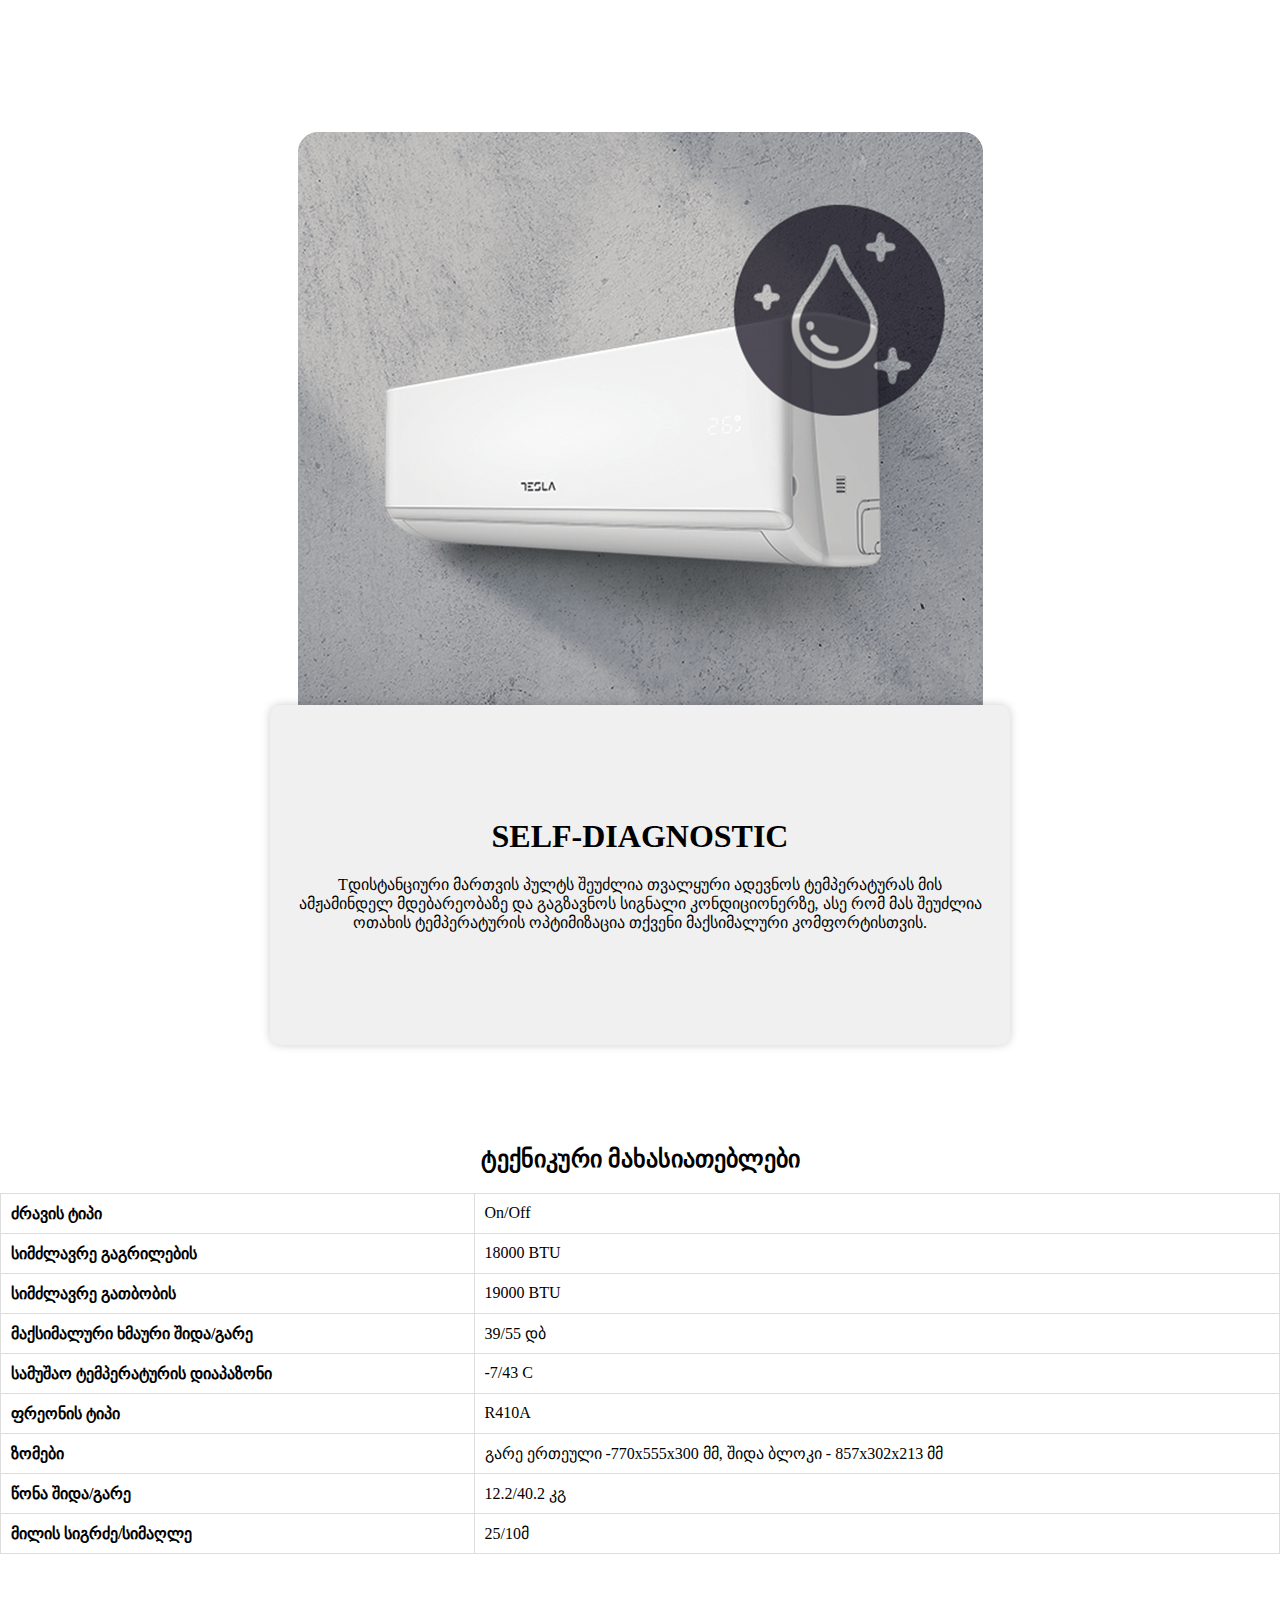
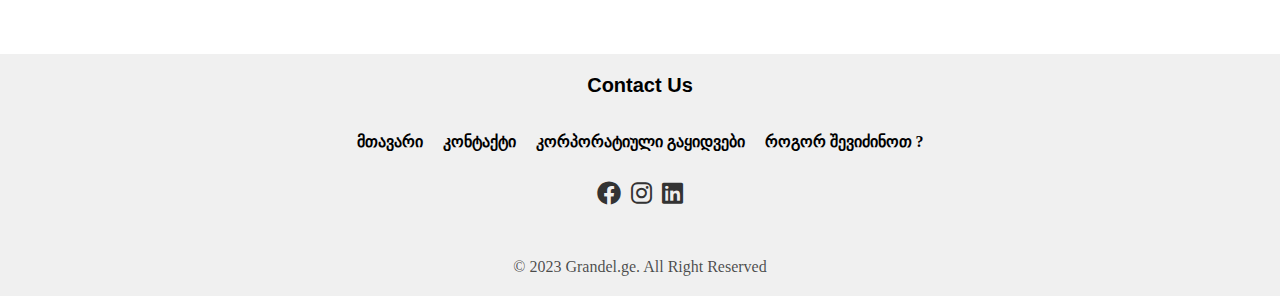
==== commit 88e3e5c5: "Update index.html" ====
--- a/index.html
+++ b/index.html
@@ -43,7 +43,7 @@
            <strong><p>A/A</p></strong> 
         </div>
         <div class="item-container">
-            <p>სიმძლავრე</p>
+            <p>სიმძლავრის მაჩვენებელი</p>
             <strong><p>18000</p></strong>
         </div>
         <div class="item-container">
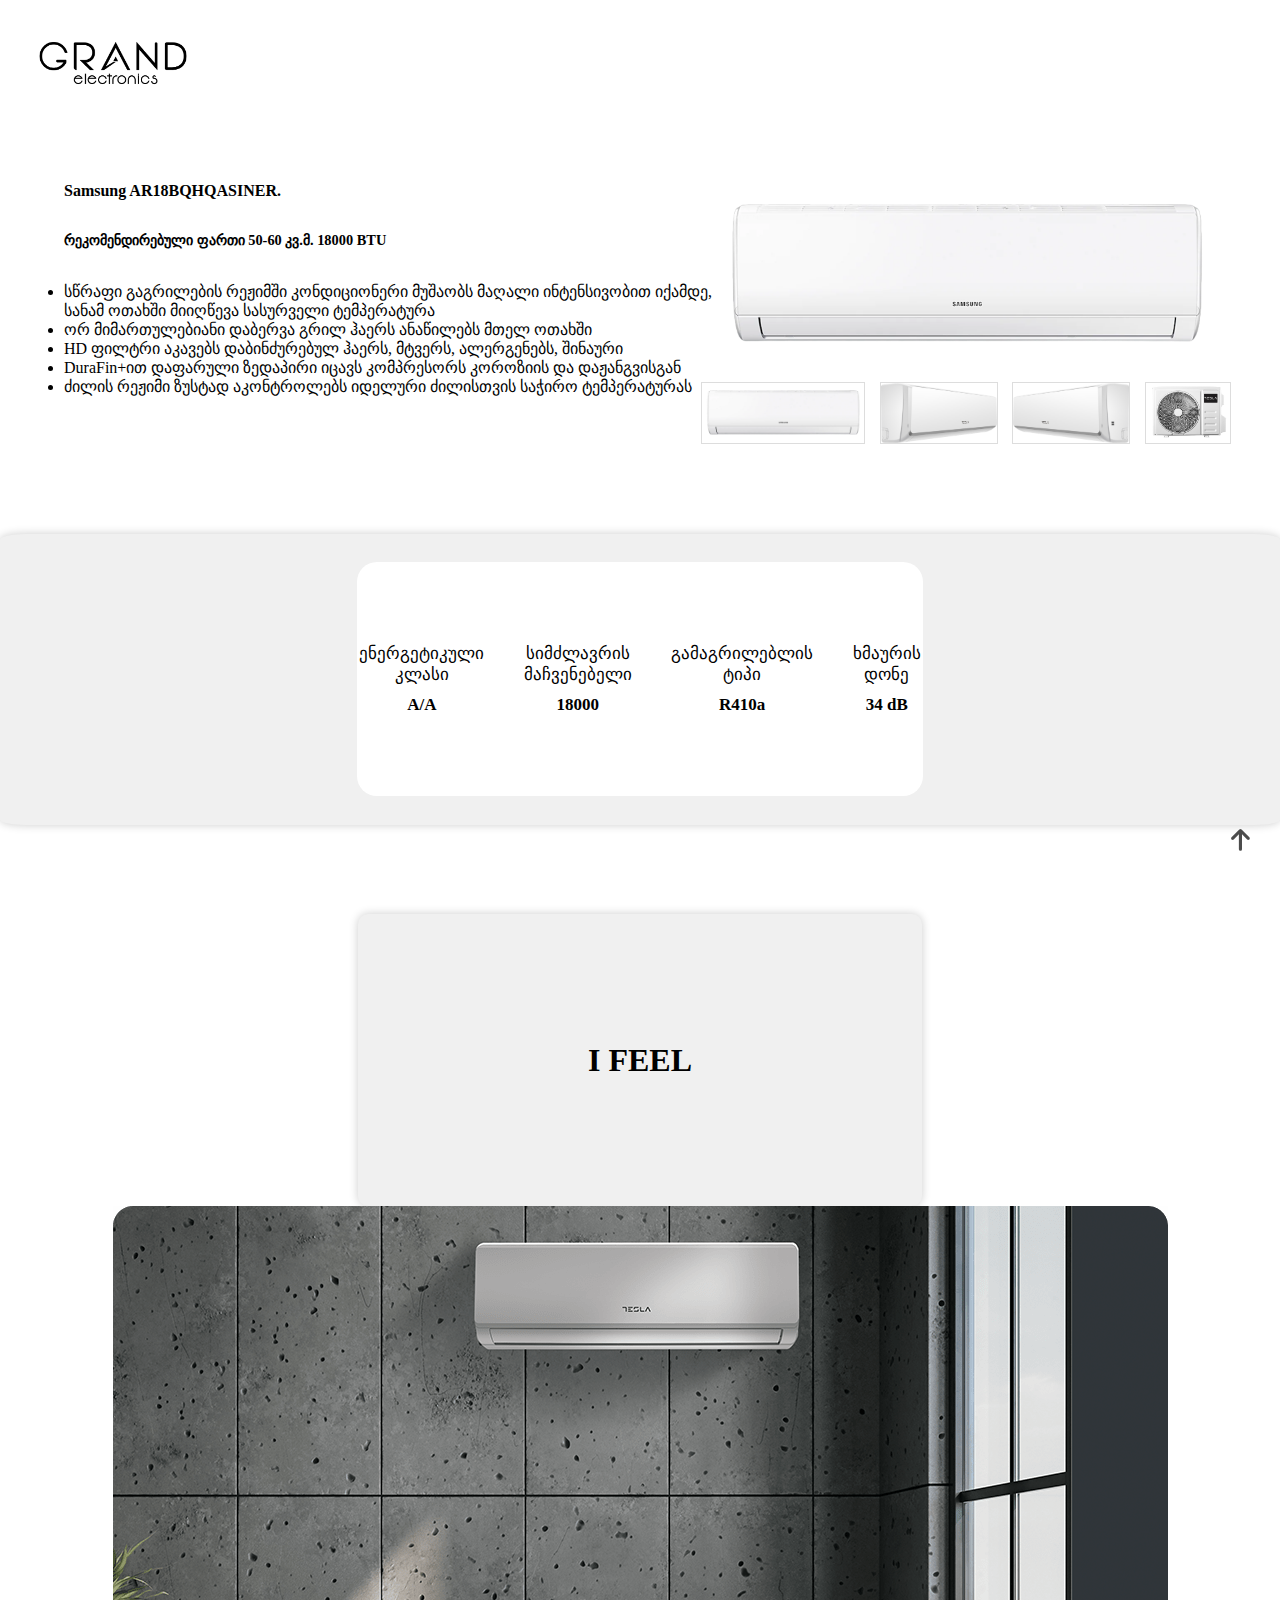
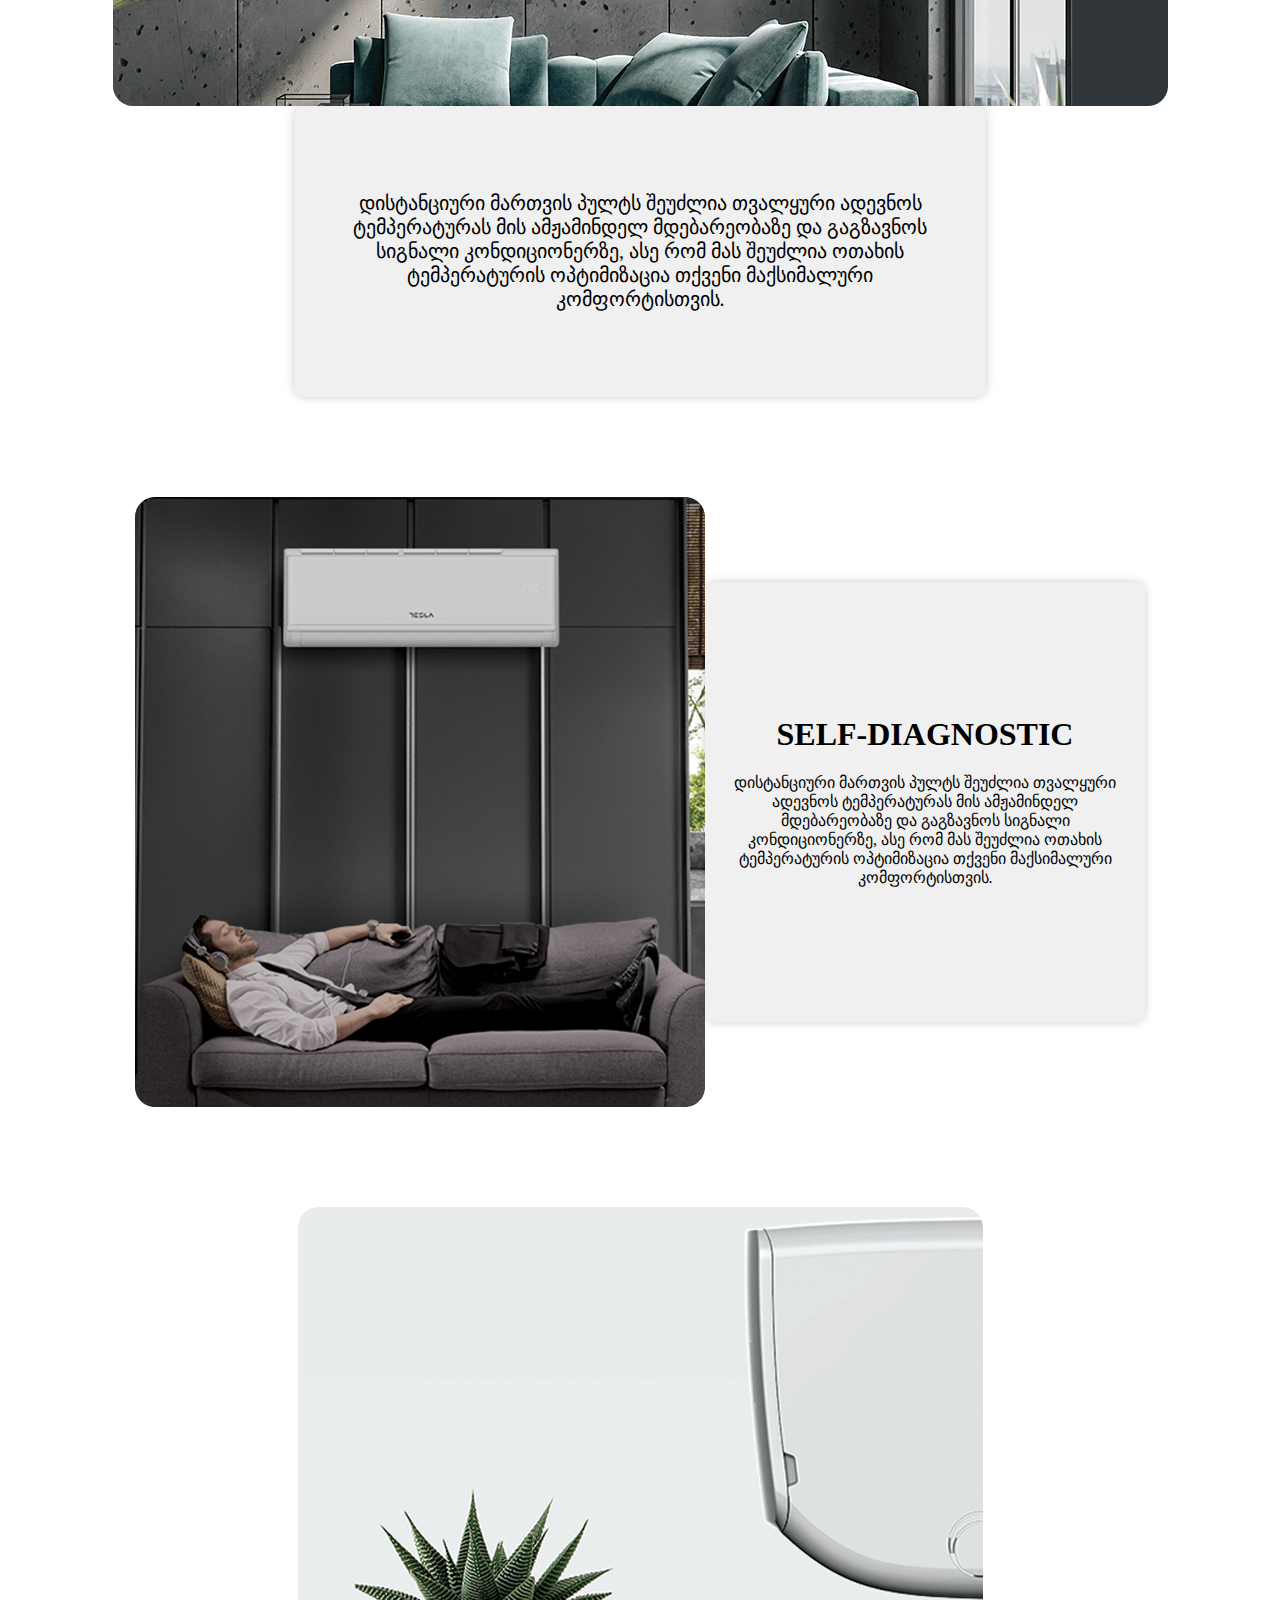
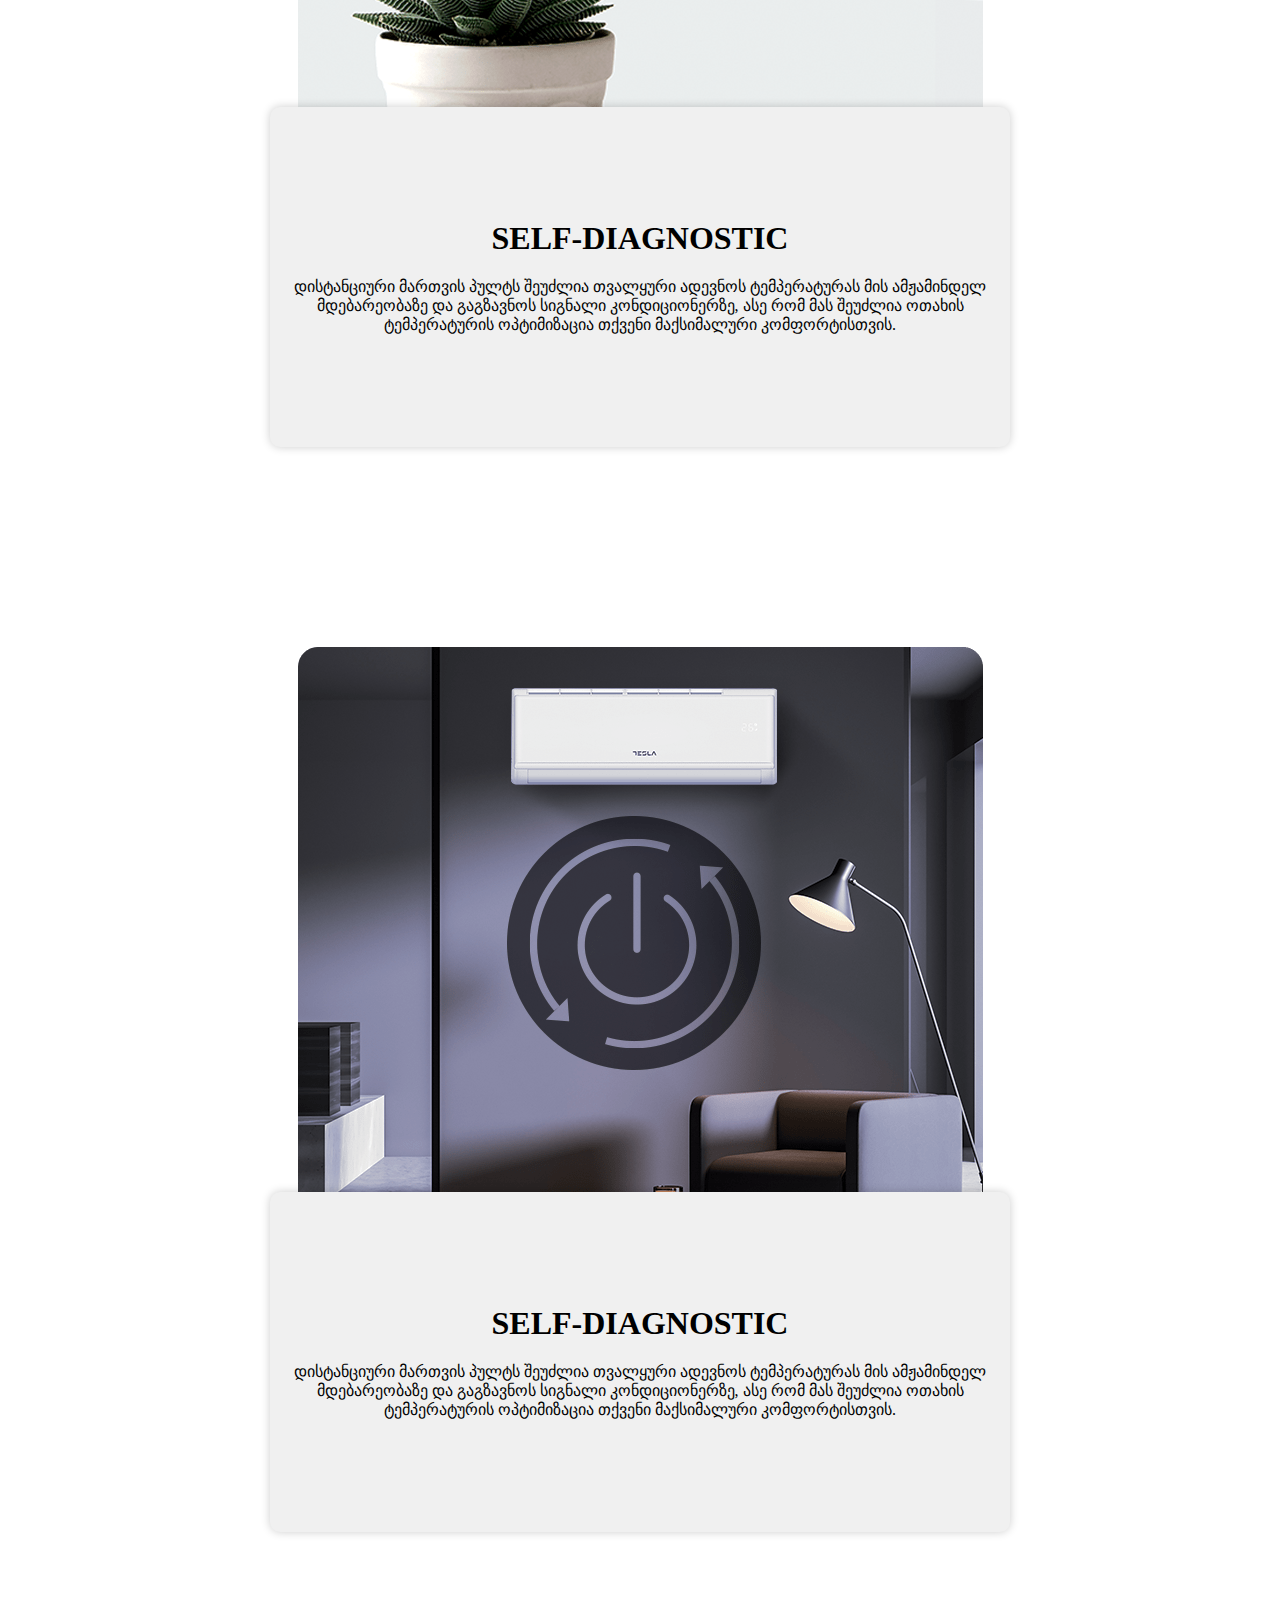
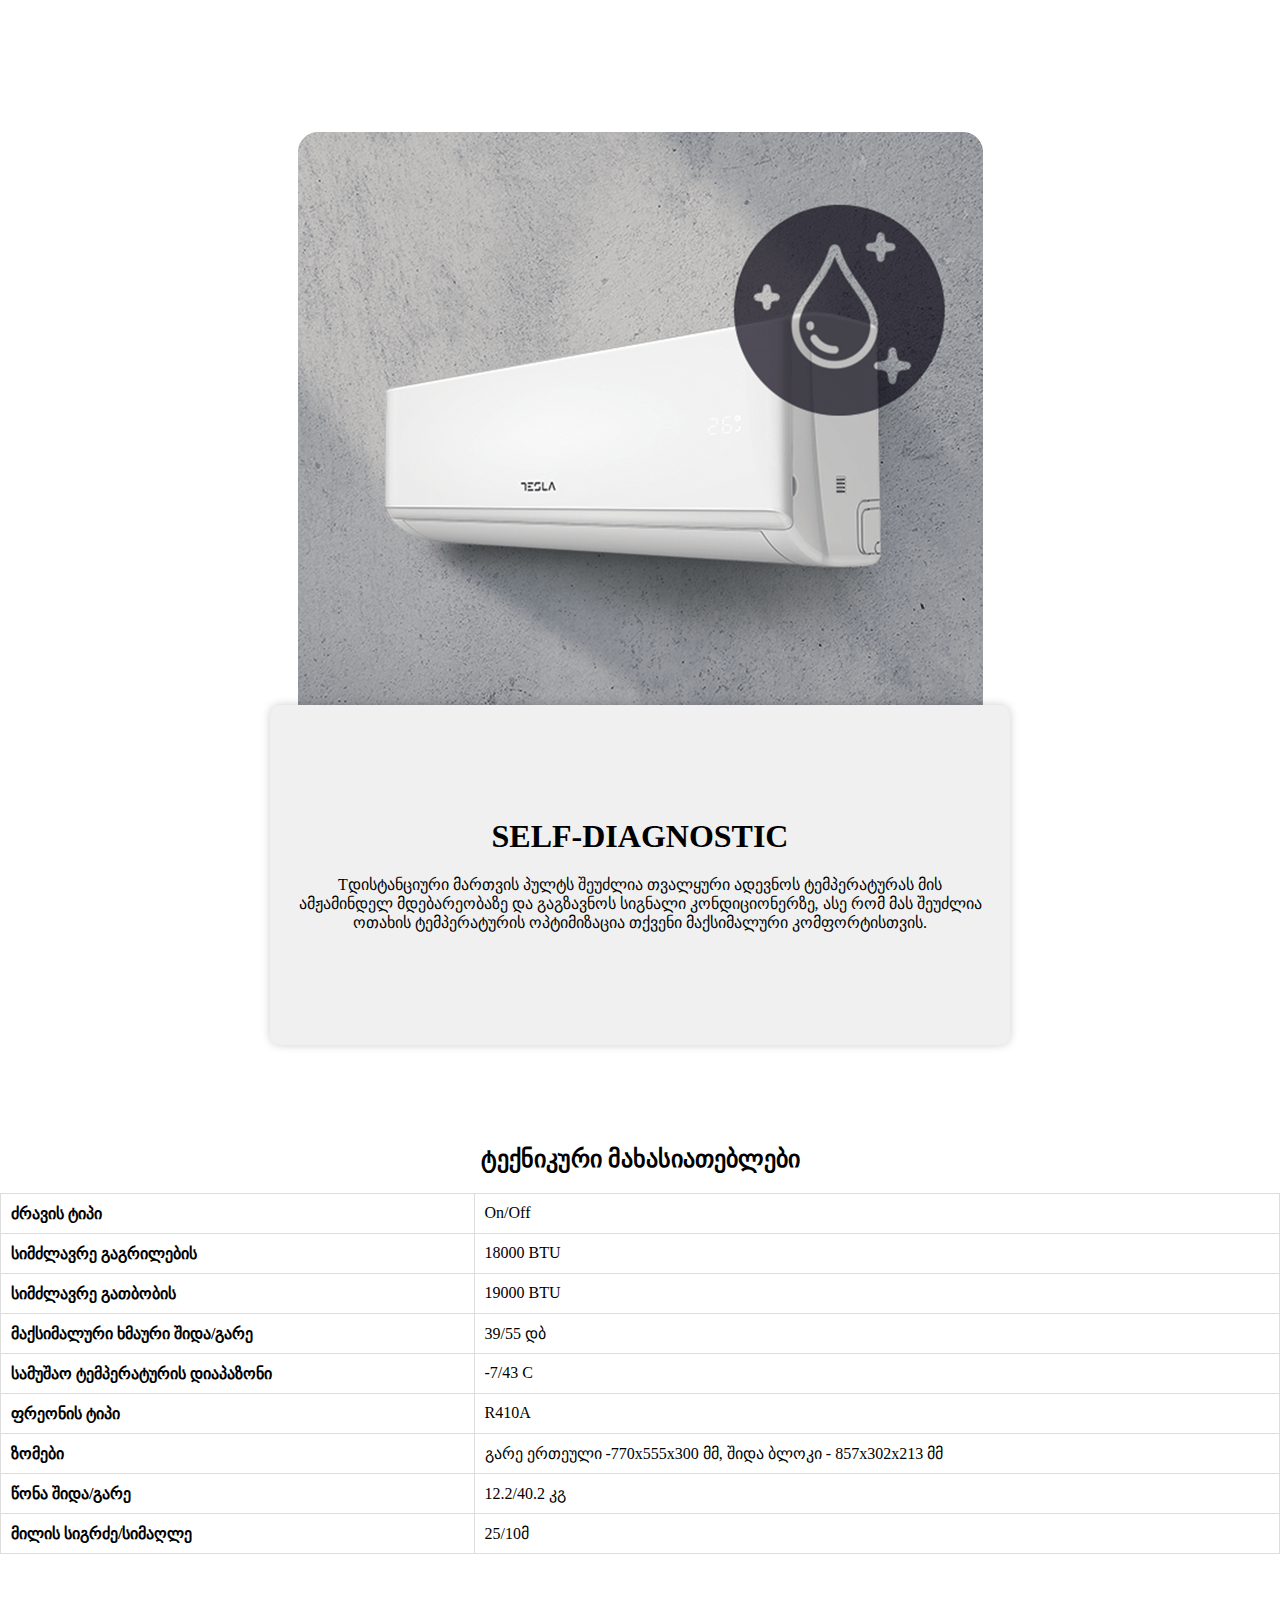
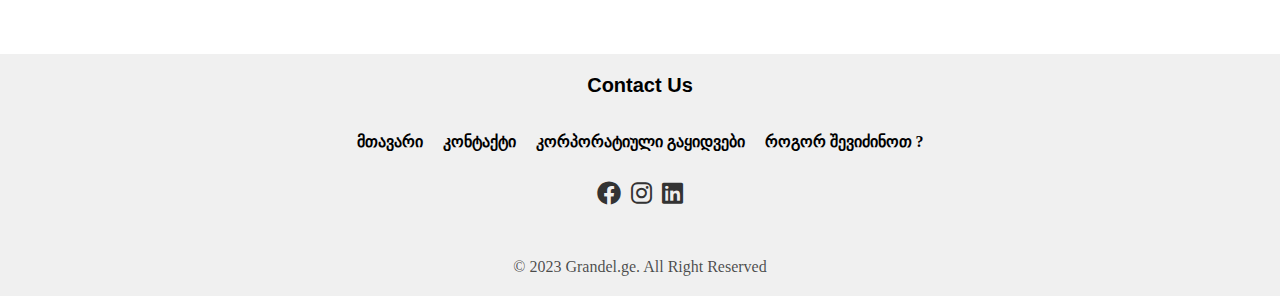
==== commit 12ca4d3b: "Update index.html" ====
--- a/index.html
+++ b/index.html
@@ -20,7 +20,7 @@
       <ul> 
         <li>სწრაფი გაგრილების რეჟიმში კონდიციონერი მუშაობს მაღალი ინტენსივობით იქამდე, სანამ ოთახში მიიღწევა სასურველი ტემპერატურა</li> 
         <li>ორ მიმართულებიანი დაბერვა გრილ ჰაერს ანაწილებს მთელ ოთახში</li>
-        <li>HD ფილტრი აკავებს დაბინძურებულ ჰაერს, მტვერს, ალერგენებს, შინაური ც</li>
+        <li>HD ფილტრი აკავებს დაბინძურებულ ჰაერს, მტვერს, ალერგენებს, შინაური</li>
         <li>DuraFin+ით დაფარული ზედაპირი იცავს კომპრესორს კოროზიის და დაჟანგვისგან</li>
         <li>ძილის რეჟიმი ზუსტად აკონტროლებს იდელური ძილისთვის საჭირო ტემპერატურას</li> </ul>
         </p> 
--- a/style.css
+++ b/style.css
@@ -131,9 +131,10 @@
 
 .item-container p {
   margin: 0;
-  font-size: 18px;
+  font-size: 17px;
   padding: 5px;
 }
+
 
 .colored-container2 {
   display: flex;
@@ -409,9 +410,12 @@
   }
   .item-container{
    width: 25%;
-  
-
-  }
+  }
+  .item-container p {
+  margin: 0;
+  font-size: 10px;
+  padding: 5px;
+}
   .centered-container{
 
     width: 100%;
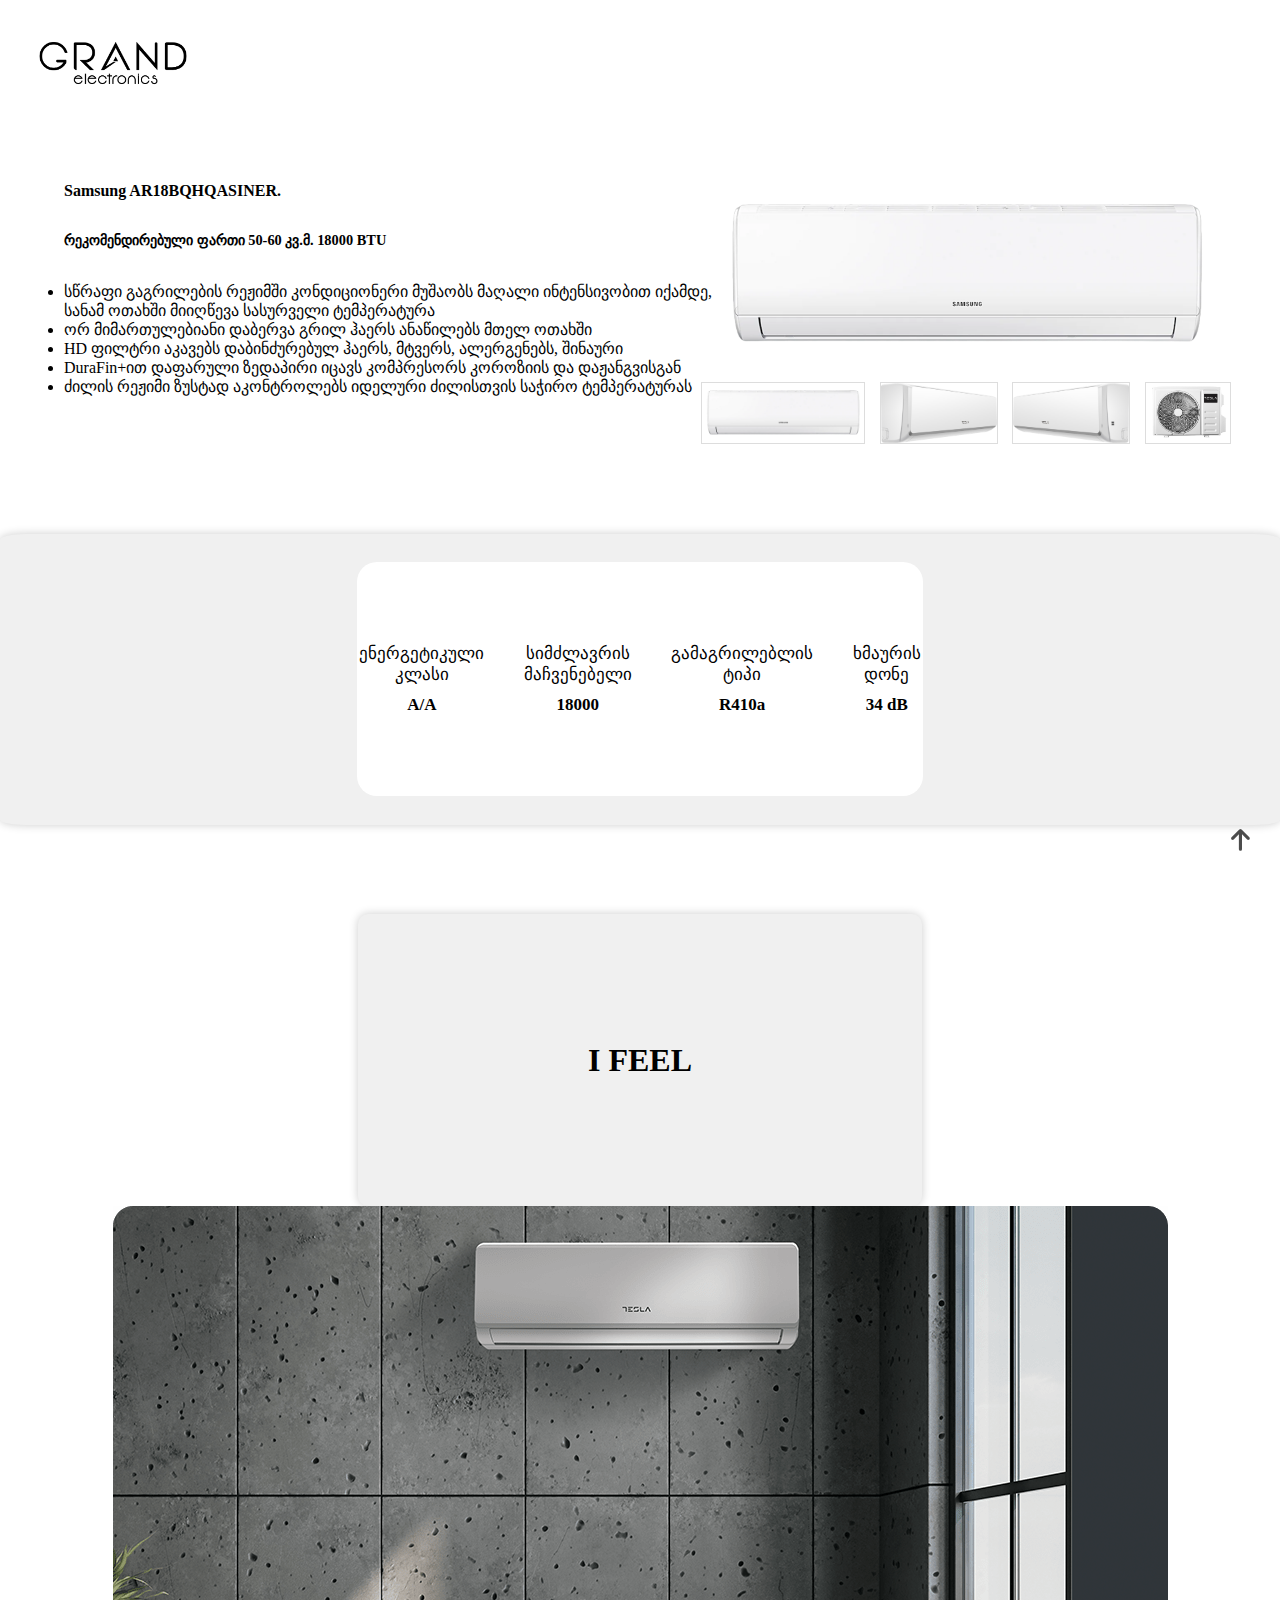
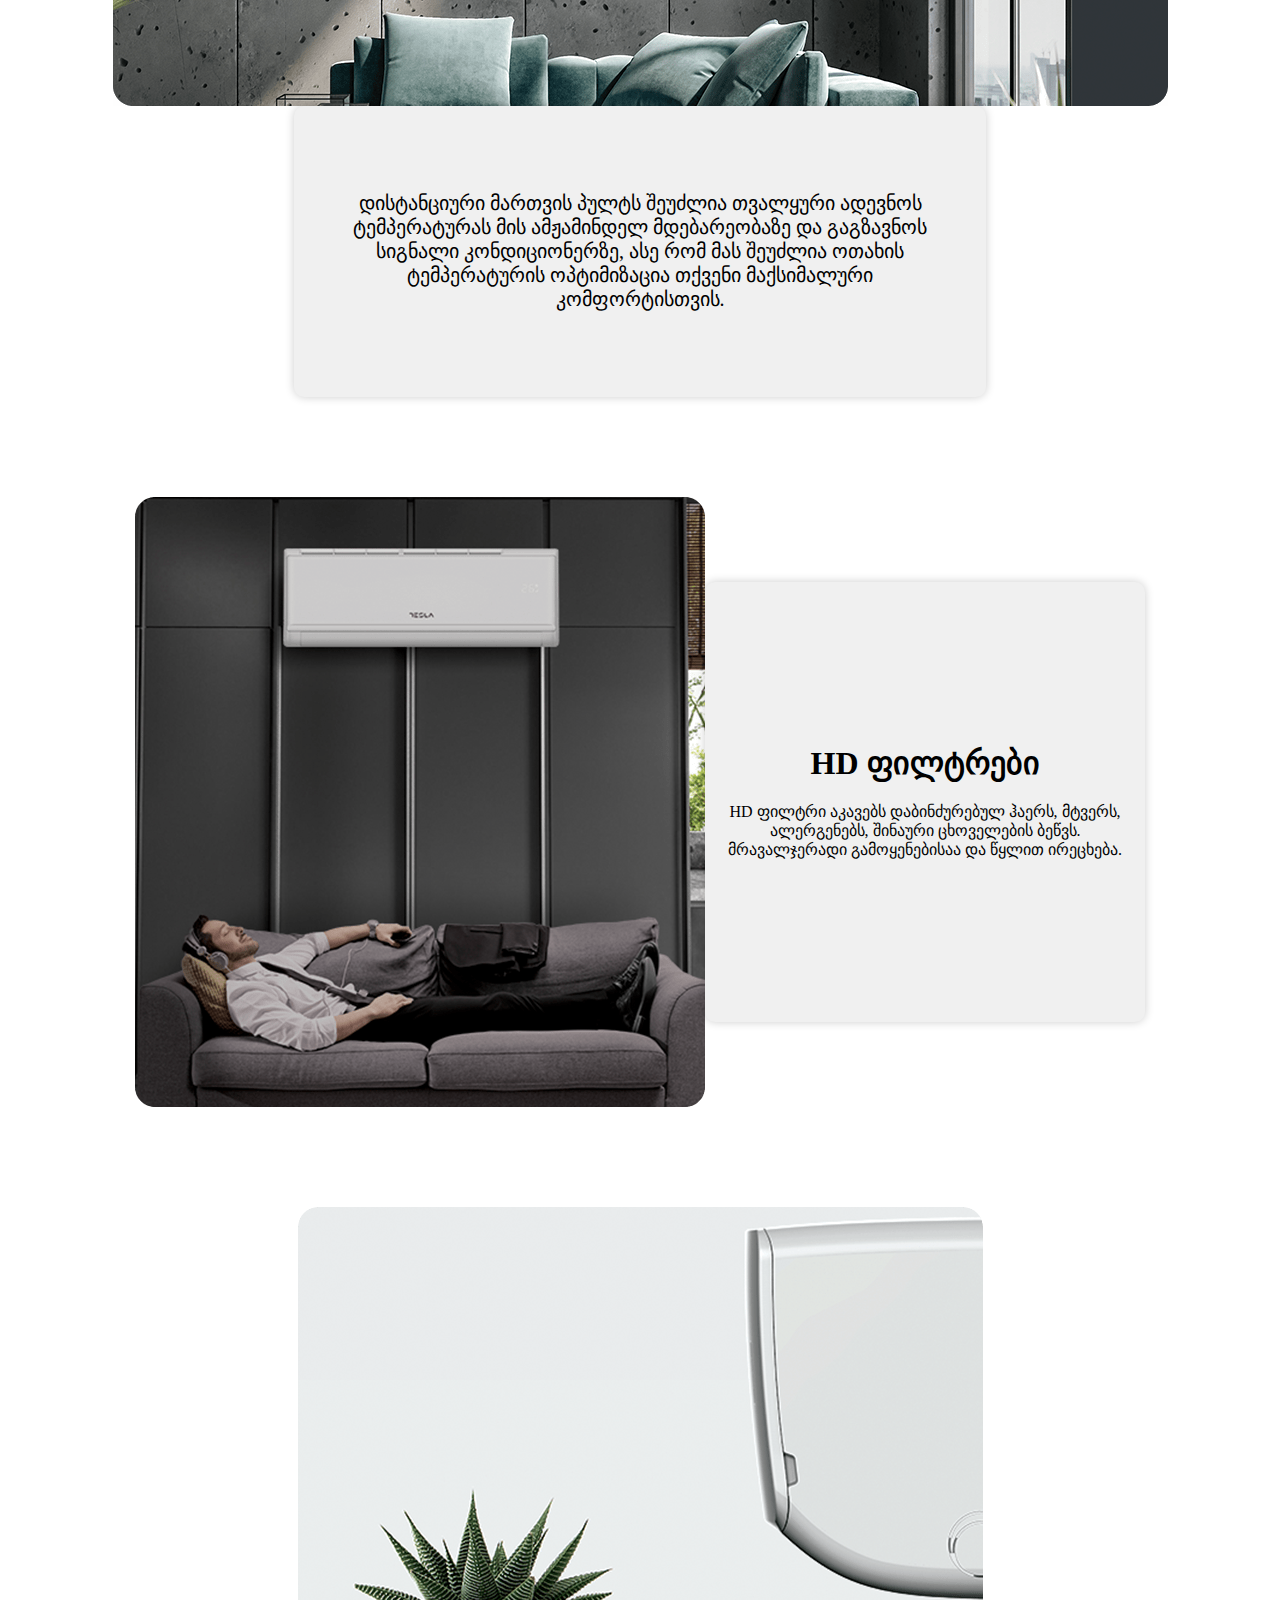
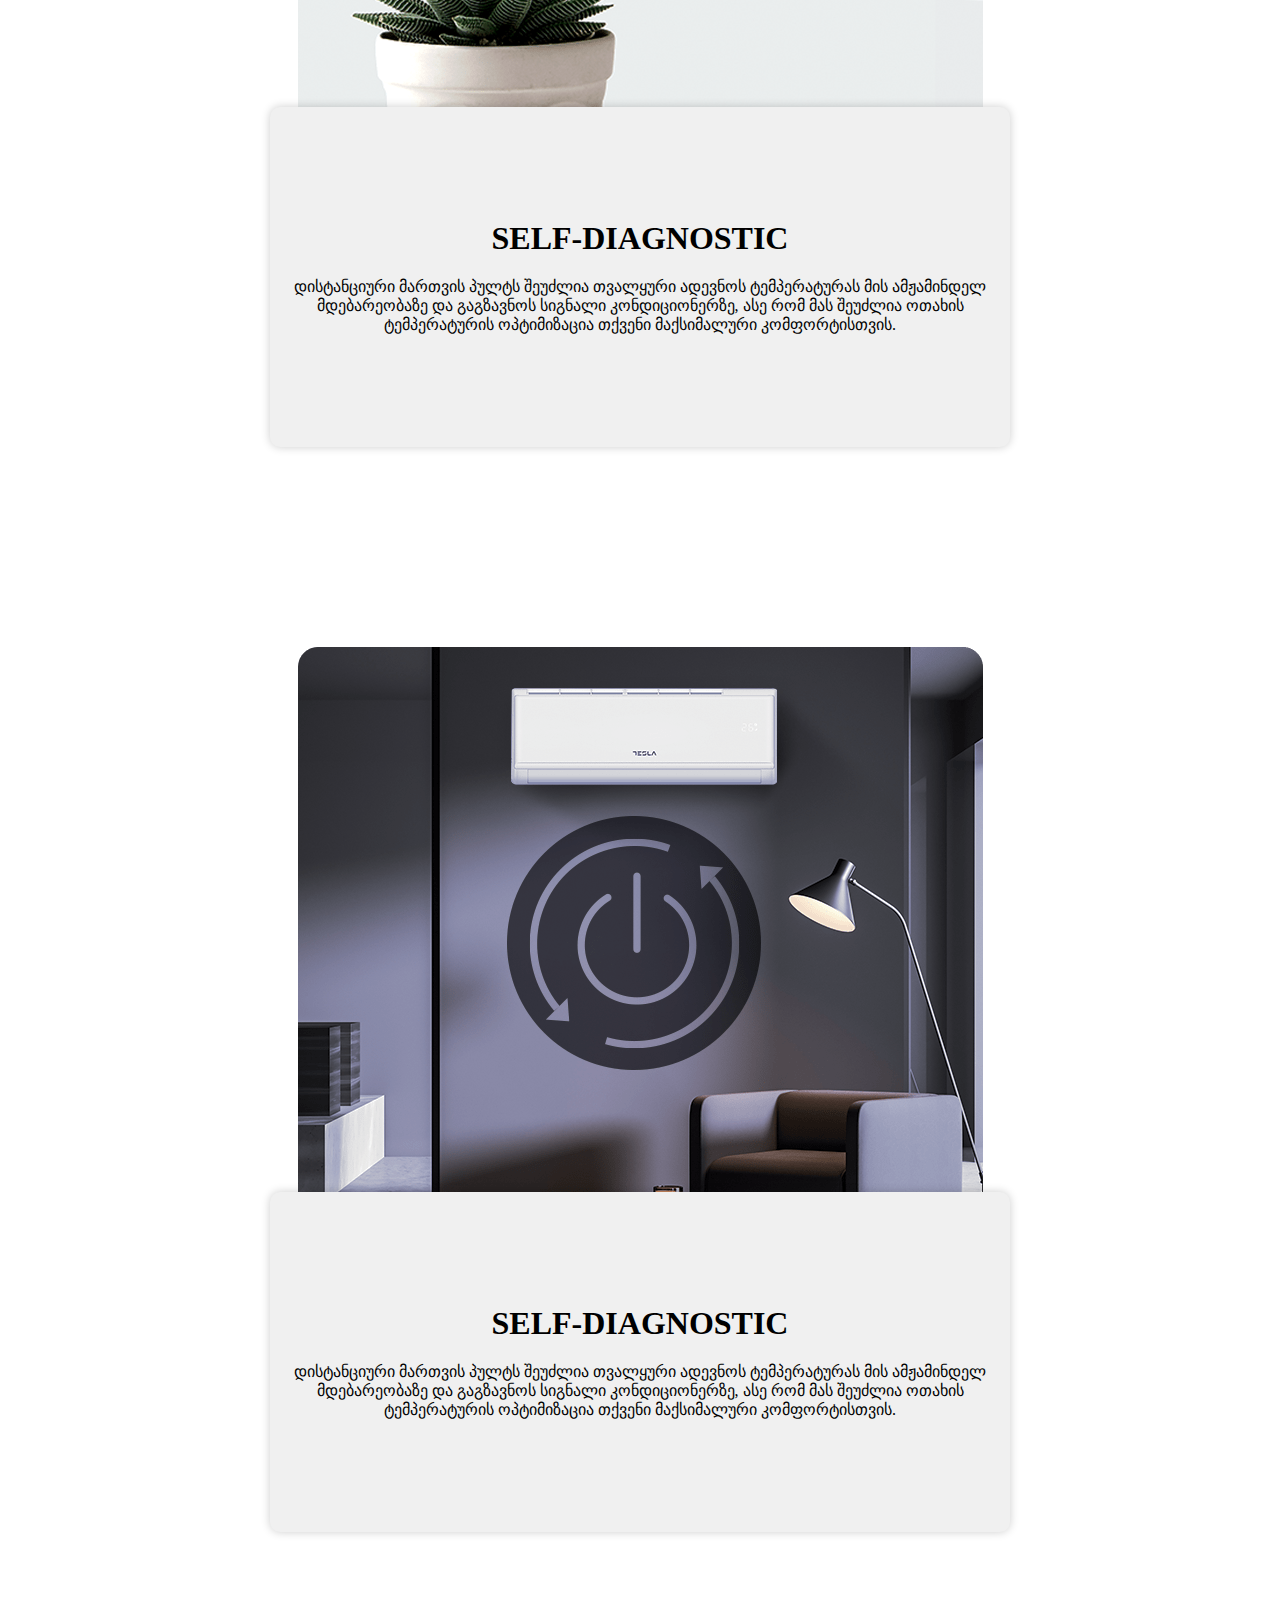
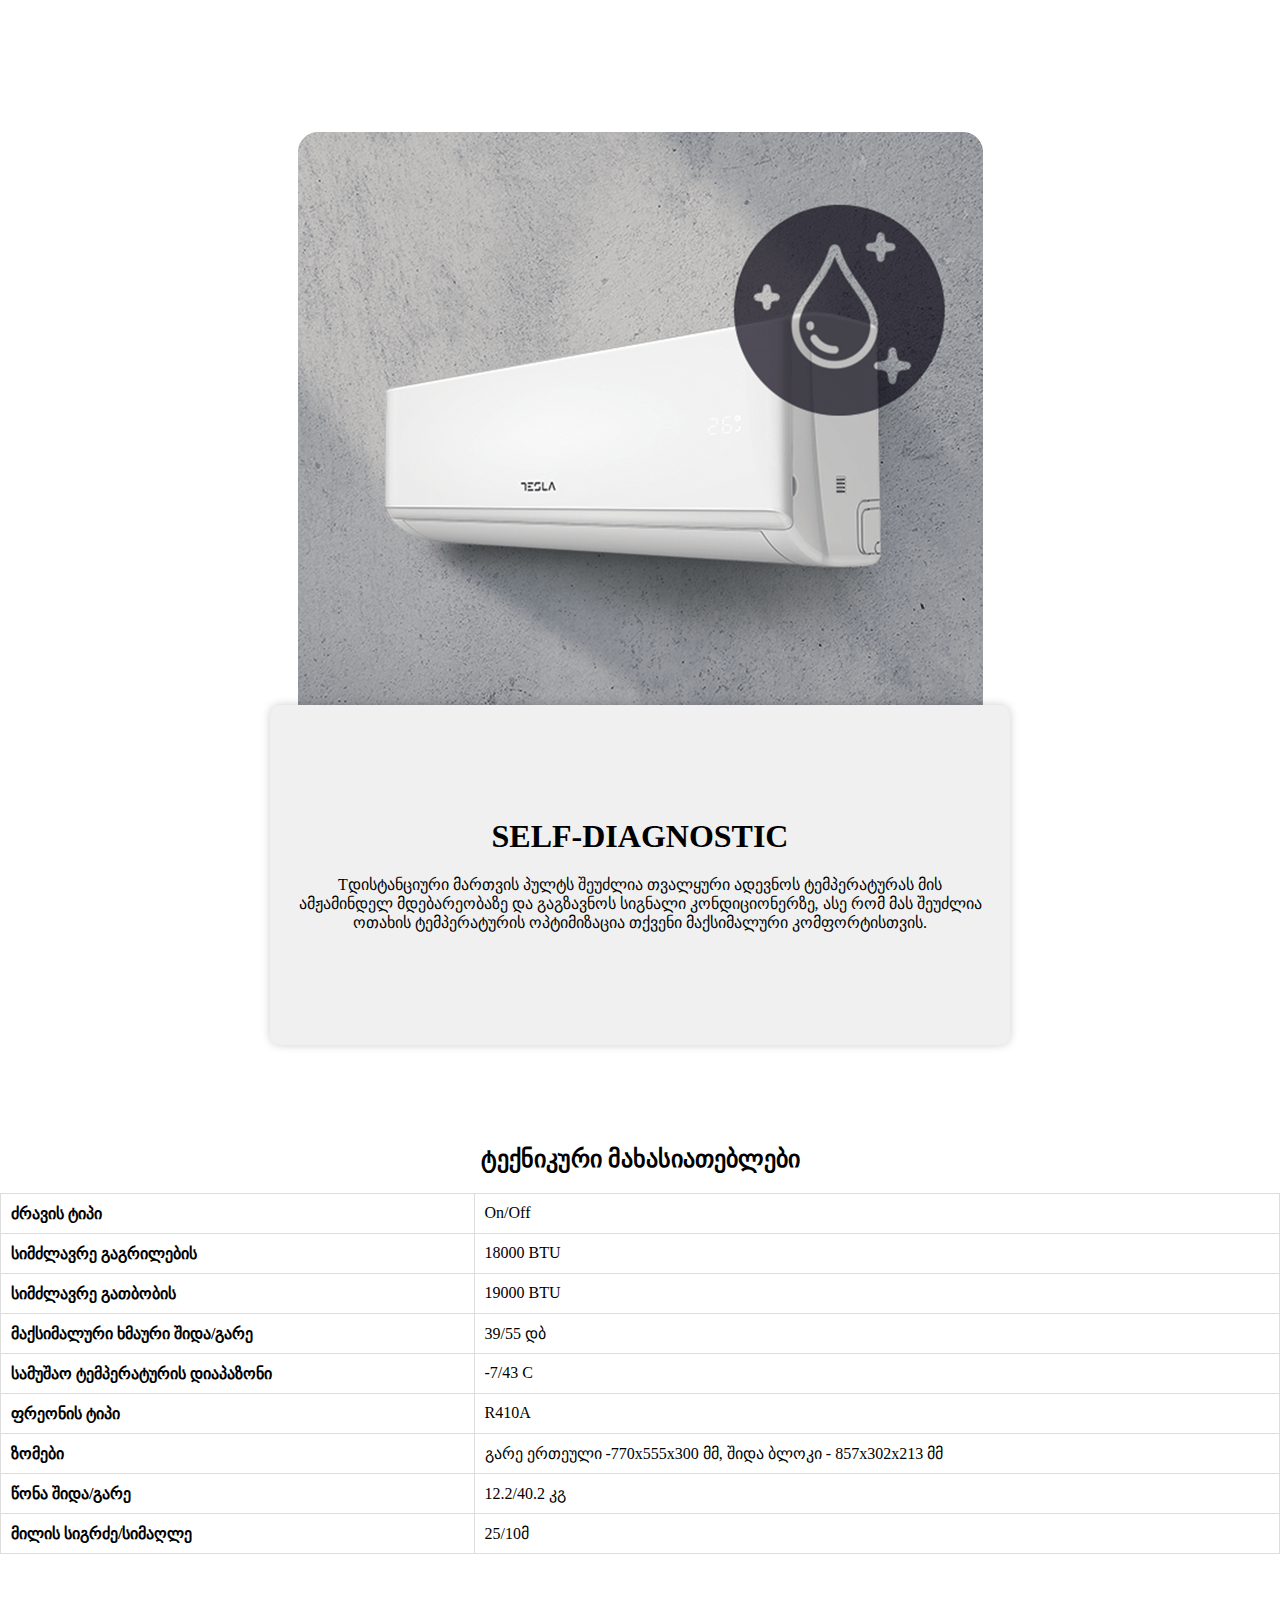
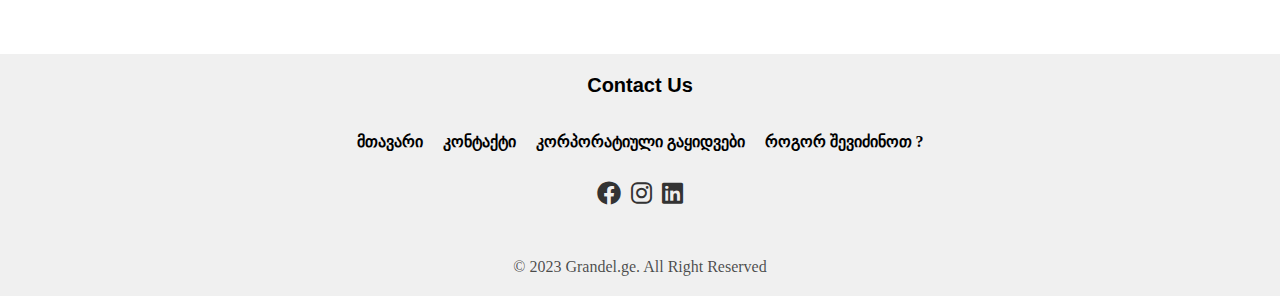
==== commit 2509312c: "Update index.html" ====
--- a/index.html
+++ b/index.html
@@ -67,8 +67,8 @@
 <div class="whole-container2">
 <img class="bigphoto2" src="./assets/03.png" alt="">
 <div class="colored-container4">
-  <h1>SELF-DIAGNOSTIC</h1>
-<p>დისტანციური მართვის პულტს შეუძლია თვალყური ადევნოს ტემპერატურას მის ამჟამინდელ მდებარეობაზე და გაგზავნოს სიგნალი კონდიციონერზე, ასე რომ მას შეუძლია ოთახის ტემპერატურის ოპტიმიზაცია თქვენი მაქსიმალური კომფორტისთვის.</p>
+  <h1>HD ფილტრები</h1>
+<p>HD ფილტრი აკავებს დაბინძურებულ ჰაერს, მტვერს, ალერგენებს, შინაური ცხოველების ბეწვს. მრავალჯერადი გამოყენებისაა და წყლით ირეცხება.</p>
 </div>
 
 </div>
